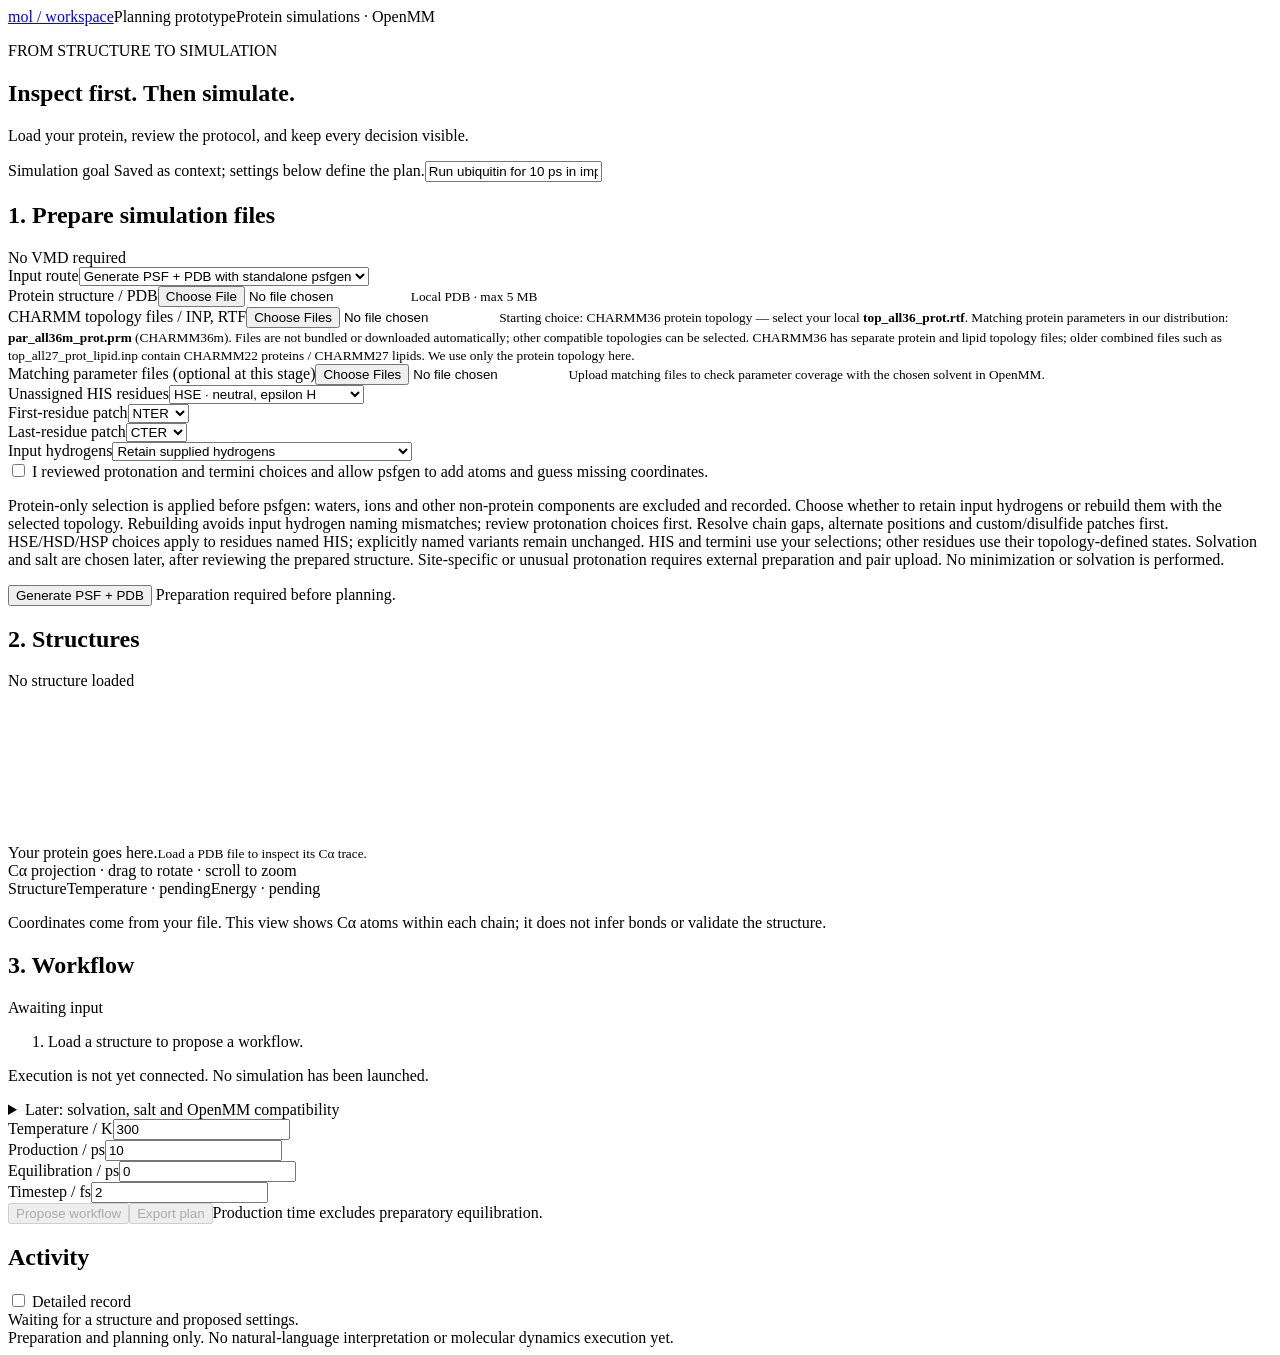
==== web/index.html @ 08f6a356 "Add hydrogen rebuilding and staged OpenMM compatibility checks" ====
<!doctype html>
<html lang="en"><head><meta charset="utf-8"><meta name="viewport" content="width=device-width,initial-scale=1"><title>Molecular workspace</title><link rel="stylesheet" href="/style.css"><script src="/app.js" defer></script></head>
<body><header><a href="/">mol / workspace</a><span class="badge">Planning prototype</span><span class="muted">Protein simulations · OpenMM</span></header>
<main><section class="intro"><p class="eyebrow">FROM STRUCTURE TO SIMULATION</p><h1>Inspect first. Then simulate.</h1><p>Load your protein, review the protocol, and keep every decision visible.</p></section>
<form id="plan-form"><div class="request"><label for="request">Simulation goal <span class="muted">Saved as context; settings below define the plan.</span></label><input id="request" value="Run ubiquitin for 10 ps in implicit solvent at 300 K."></div>
<section class="preparation">
<div class="section-head"><h2>1. Prepare simulation files</h2><span class="badge">No VMD required</span></div>
<div class="prep-grid"><div><label for="prep-mode">Input route</label><select id="prep-mode"><option value="generate">Generate PSF + PDB with standalone psfgen</option><option value="upload">Upload an existing PSF + PDB pair</option></select></div>
<div><label for="pdb">Protein structure / PDB</label><input id="pdb" type="file" accept=".pdb,.ent" required><small id="filename">Local PDB · max 5 MB</small></div>
<div id="psf-field" hidden><label for="psf">Existing topology / PSF</label><input id="psf" type="file" accept=".psf" disabled></div>
<div id="topology-field"><label for="topologies">CHARMM topology files / INP, RTF</label><input id="topologies" type="file" accept=".rtf,.top,.inp" multiple required><small>Starting choice: CHARMM36 protein topology — select your local <strong>top_all36_prot.rtf</strong>. Matching protein parameters in our distribution: <strong>par_all36m_prot.prm</strong> (CHARMM36m). Files are not bundled or downloaded automatically; other compatible topologies can be selected. CHARMM36 has separate protein and lipid topology files; older combined files such as top_all27_prot_lipid.inp contain CHARMM22 proteins / CHARMM27 lipids. We use only the protein topology here.</small></div>
<div><label for="parameters">Matching parameter files (optional at this stage)</label><input id="parameters" type="file" accept=".prm,.par,.str,.inp,.rtf,.top" multiple><small>Upload matching files to check parameter coverage with the chosen solvent in OpenMM.</small></div></div>
<div id="generation-options" class="prep-options"><div><label for="histidine">Unassigned HIS residues</label><select id="histidine"><option value="HSE">HSE · neutral, epsilon H</option><option value="HSD">HSD · neutral, delta H</option><option value="HSP">HSP · doubly protonated (+1)</option></select></div><div><label for="first-patch">First-residue patch</label><select id="first-patch"><option>NTER</option><option>NONE</option></select></div><div><label for="last-patch">Last-residue patch</label><select id="last-patch"><option>CTER</option><option>NONE</option></select></div><div><label for="hydrogens">Input hydrogens</label><select id="hydrogens"><option value="retain">Retain supplied hydrogens</option><option value="rebuild">Rebuild with selected topology (recommended)</option></select></div><label class="confirm"><input id="confirm-guess" type="checkbox"> I reviewed protonation and termini choices and allow psfgen to add atoms and guess missing coordinates.</label></div>
<p class="muted" id="prep-help">Protein-only selection is applied before psfgen: waters, ions and other non-protein components are excluded and recorded. Choose whether to retain input hydrogens or rebuild them with the selected topology. Rebuilding avoids input hydrogen naming mismatches; review protonation choices first. Resolve chain gaps, alternate positions and custom/disulfide patches first. HSE/HSD/HSP choices apply to residues named HIS; explicitly named variants remain unchanged. HIS and termini use your selections; other residues use their topology-defined states. Solvation and salt are chosen later, after reviewing the prepared structure. Site-specific or unusual protonation requires external preparation and pair upload. No minimization or solvation is performed.</p>
<button id="prepare" type="button" class="primary">Generate PSF + PDB</button><span id="prep-status" role="status"> Preparation required before planning.</span>
<p id="prep-location" class="muted" hidden></p>
<div id="prep-downloads" hidden><button id="download-pdb" type="button">Download PDB</button><button id="download-psf" type="button">Download PSF</button><button id="download-manifest" type="button">Download manifest</button><button id="download-bundle" type="button">Download all files (ZIP)</button></div>
</section>
<div class="workspace"><section class="viewer"><div class="section-head"><h2>2. Structures</h2><span id="structure-info" class="muted">No structure loaded</span></div><div class="scene"><canvas id="structure" aria-label="Protein C-alpha coordinate projection"></canvas><div id="empty">Your protein goes here.<small>Load a PDB file to inspect its Cα trace.</small></div><span class="scene-label">Cα projection · drag to rotate · scroll to zoom</span></div><div class="tabs"><span class="selected">Structure</span><span title="Available after the runner is implemented">Temperature · pending</span><span title="Available after the runner is implemented">Energy · pending</span></div><p class="muted">Coordinates come from your file. This view shows Cα atoms within each chain; it does not infer bonds or validate the structure.</p></section>
<aside><div class="section-head"><h2>3. Workflow</h2><span class="badge" id="status">Awaiting input</span></div><ol id="steps"><li>Load a structure to propose a workflow.</li></ol><p class="muted">Execution is not yet connected. No simulation has been launched.</p></aside></div>
<section class="environment"><details><summary>Later: solvation, salt and OpenMM compatibility</summary><p class="muted">First prepare the protein and review its structure. Open these settings when you are ready to choose the simulation environment.</p><div class="prep-grid"><div><label for="solvent-model">Solvent model</label><select id="solvent-model"><option value="deferred" selected>Decide later</option><option value="obc2">Implicit OBC2</option><option value="gbn2">Implicit GBn2</option><option value="vacuum">Vacuum (diagnostic)</option><option value="charmm_tip3p">Explicit CHARMM-modified TIP3P (requires water box)</option></select></div><div id="salt-field" hidden><label for="salt-molar">Salt concentration / M</label><input id="salt-molar" type="number" disabled min="0" max="2" step="0.01" value="0"><small id="salt-help">Implicit solvent uses salt screening; no ions are added.</small></div><div id="padding-field" hidden><label for="padding-nm">Water-box padding / nm</label><input id="padding-nm" type="number" disabled min="0.5" max="5" step="0.1" value="1"></div></div><p class="muted">Protonation comes from step 1 or your uploaded PSF. Solvent selection does not change the prepared protonation states. Explicit water needs compatible water/ion parameters and a periodic box; it is not added by this selector.</p><button id="check-compatibility" type="button" disabled>Check OpenMM compatibility</button><p id="compatibility-status" role="status">Solvation and salt are deferred until after structure review.</p></details></section><section class="settings"><div><label for="temperature">Temperature / K</label><input id="temperature" type="number" min="1" max="500" step="any" value="300" required></div><div><label for="duration">Production / ps</label><input id="duration" type="number" min="0.001" max="1000" step="any" value="10" required></div><div><label for="equilibration">Equilibration / ps</label><input id="equilibration" type="number" min="0" max="1000" step="any" value="0" required></div><div><label for="timestep">Timestep / fs</label><input id="timestep" type="number" min="0.1" max="2" step="any" value="2" required></div></section>
<div class="actions"><button class="primary" type="submit" id="propose" disabled>Propose workflow</button><button type="button" id="export" disabled>Export plan</button><span class="muted">Production time excludes preparatory equilibration.</span></div><p id="error" role="alert"></p></form>
<section id="review" hidden><h2>Review before execution</h2><p class="muted">PSF input: matching CHARMM parameters and a compatible solvent model must be selected before execution. Scientific choices remain subject to validation.</p><ul id="decisions"></ul></section>
<section class="activity"><div class="section-head"><h2>Activity</h2><label><input id="detailed" type="checkbox"> Detailed record</label></div><div id="events" aria-live="polite">Waiting for a structure and proposed settings.</div><pre id="record" hidden></pre></section>
<footer>Preparation and planning only. No natural-language interpretation or molecular dynamics execution yet.</footer></main></body></html>
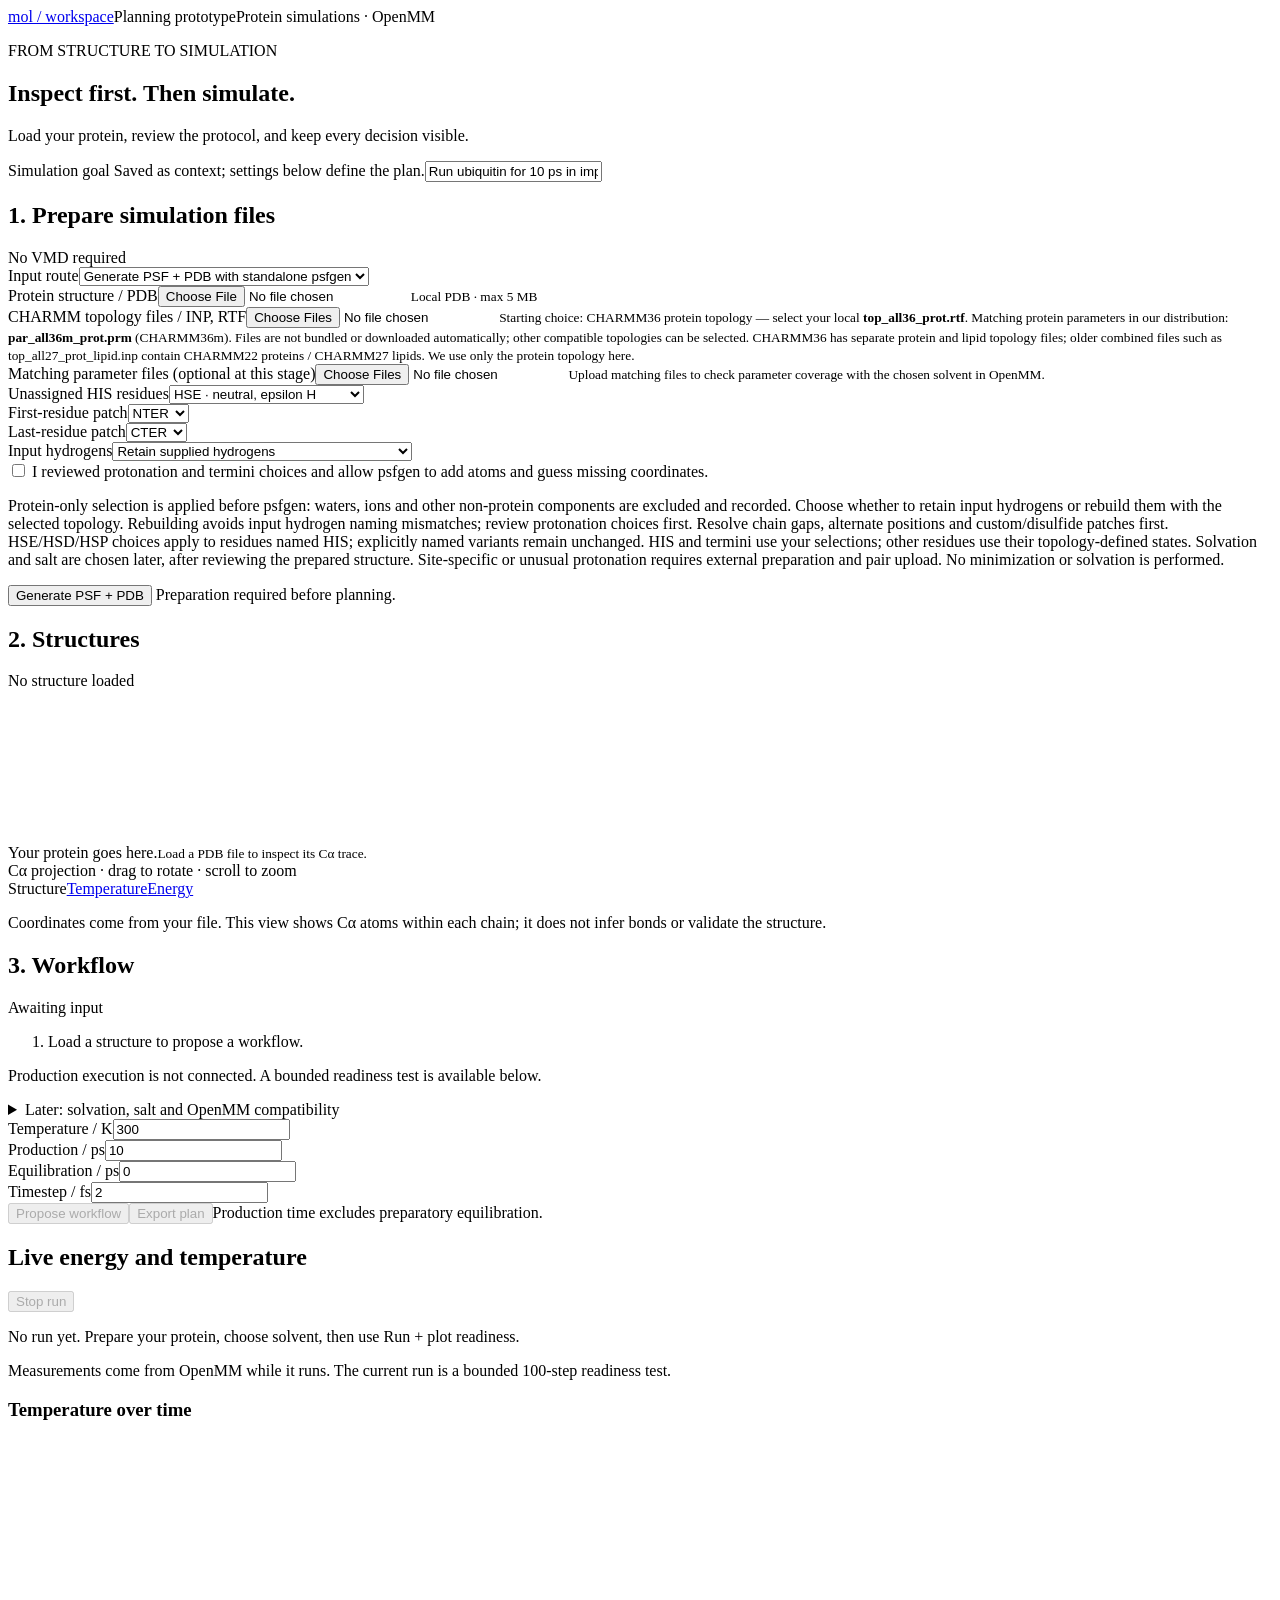
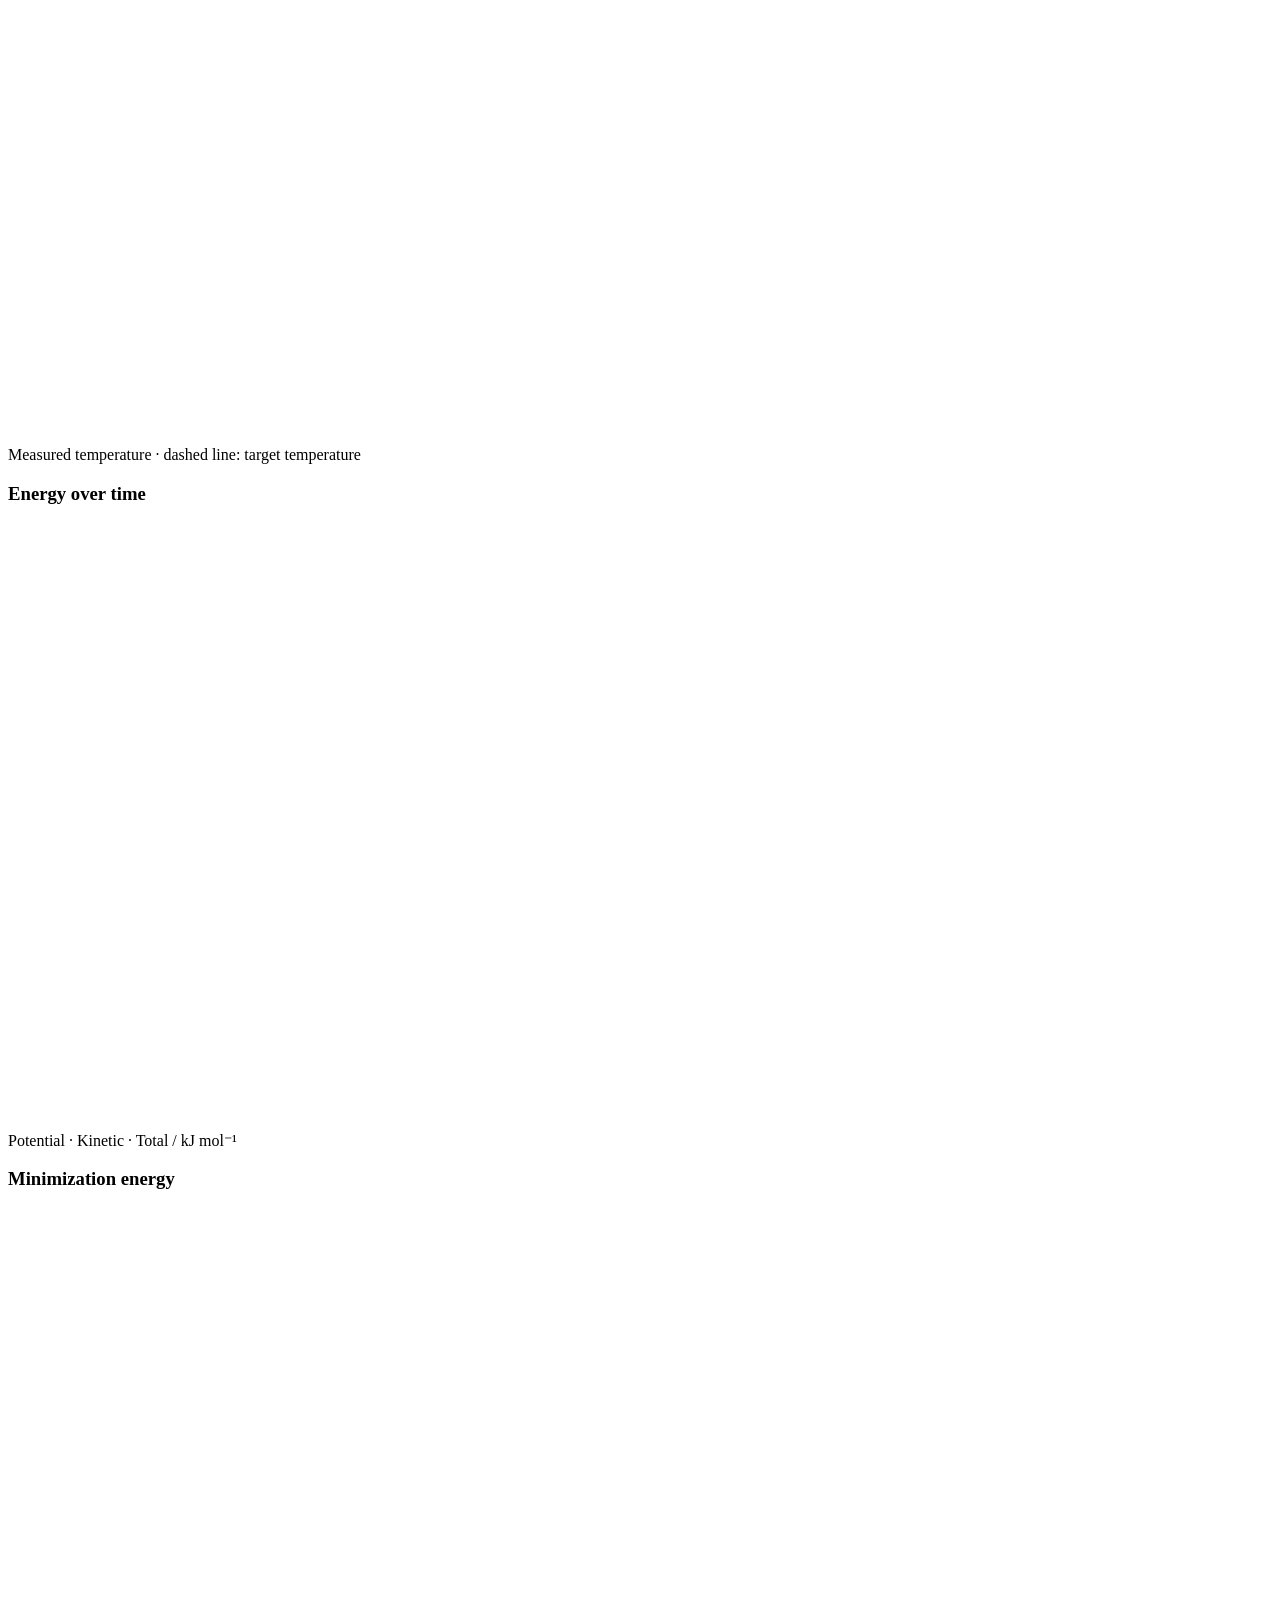
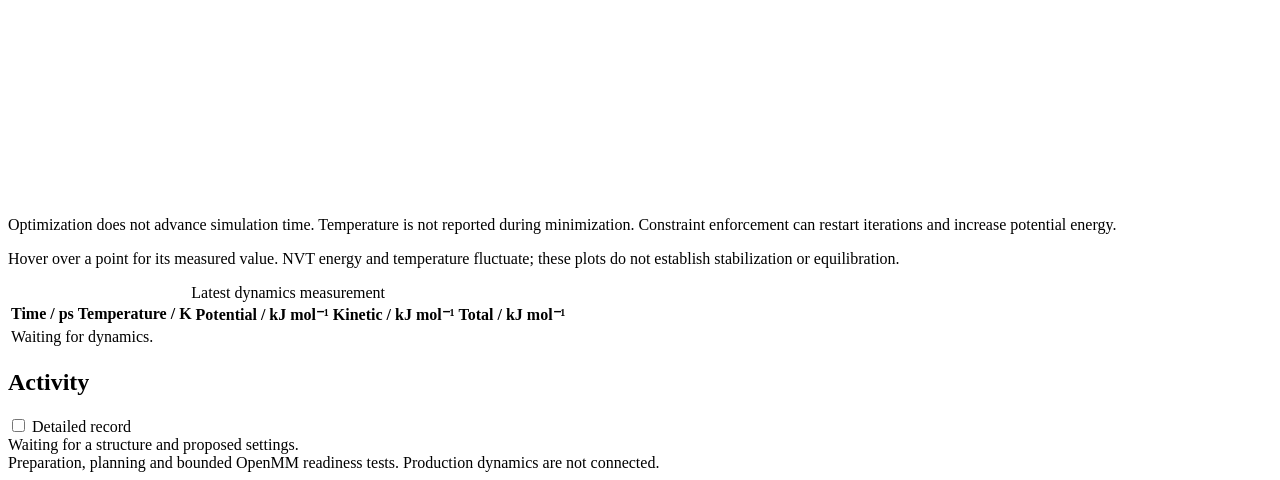
==== commit e695fbfe: "Add periodic water preparation and live OpenMM measurements" ====
--- a/web/index.html
+++ b/web/index.html
@@ -16,10 +16,10 @@
 <p id="prep-location" class="muted" hidden></p>
 <div id="prep-downloads" hidden><button id="download-pdb" type="button">Download PDB</button><button id="download-psf" type="button">Download PSF</button><button id="download-manifest" type="button">Download manifest</button><button id="download-bundle" type="button">Download all files (ZIP)</button></div>
 </section>
-<div class="workspace"><section class="viewer"><div class="section-head"><h2>2. Structures</h2><span id="structure-info" class="muted">No structure loaded</span></div><div class="scene"><canvas id="structure" aria-label="Protein C-alpha coordinate projection"></canvas><div id="empty">Your protein goes here.<small>Load a PDB file to inspect its Cα trace.</small></div><span class="scene-label">Cα projection · drag to rotate · scroll to zoom</span></div><div class="tabs"><span class="selected">Structure</span><span title="Available after the runner is implemented">Temperature · pending</span><span title="Available after the runner is implemented">Energy · pending</span></div><p class="muted">Coordinates come from your file. This view shows Cα atoms within each chain; it does not infer bonds or validate the structure.</p></section>
-<aside><div class="section-head"><h2>3. Workflow</h2><span class="badge" id="status">Awaiting input</span></div><ol id="steps"><li>Load a structure to propose a workflow.</li></ol><p class="muted">Execution is not yet connected. No simulation has been launched.</p></aside></div>
-<section class="environment"><details><summary>Later: solvation, salt and OpenMM compatibility</summary><p class="muted">First prepare the protein and review its structure. Open these settings when you are ready to choose the simulation environment.</p><div class="prep-grid"><div><label for="solvent-model">Solvent model</label><select id="solvent-model"><option value="deferred" selected>Decide later</option><option value="obc2">Implicit OBC2</option><option value="gbn2">Implicit GBn2</option><option value="vacuum">Vacuum (diagnostic)</option><option value="charmm_tip3p">Explicit CHARMM-modified TIP3P (requires water box)</option></select></div><div id="salt-field" hidden><label for="salt-molar">Salt concentration / M</label><input id="salt-molar" type="number" disabled min="0" max="2" step="0.01" value="0"><small id="salt-help">Implicit solvent uses salt screening; no ions are added.</small></div><div id="padding-field" hidden><label for="padding-nm">Water-box padding / nm</label><input id="padding-nm" type="number" disabled min="0.5" max="5" step="0.1" value="1"></div></div><p class="muted">Protonation comes from step 1 or your uploaded PSF. Solvent selection does not change the prepared protonation states. Explicit water needs compatible water/ion parameters and a periodic box; it is not added by this selector.</p><button id="check-compatibility" type="button" disabled>Check OpenMM compatibility</button><p id="compatibility-status" role="status">Solvation and salt are deferred until after structure review.</p></details></section><section class="settings"><div><label for="temperature">Temperature / K</label><input id="temperature" type="number" min="1" max="500" step="any" value="300" required></div><div><label for="duration">Production / ps</label><input id="duration" type="number" min="0.001" max="1000" step="any" value="10" required></div><div><label for="equilibration">Equilibration / ps</label><input id="equilibration" type="number" min="0" max="1000" step="any" value="0" required></div><div><label for="timestep">Timestep / fs</label><input id="timestep" type="number" min="0.1" max="2" step="any" value="2" required></div></section>
+<div class="workspace"><section class="viewer"><div class="section-head"><h2>2. Structures</h2><span id="structure-info" class="muted">No structure loaded</span></div><div class="scene"><canvas id="structure" aria-label="Protein C-alpha coordinate projection"></canvas><div id="empty">Your protein goes here.<small>Load a PDB file to inspect its Cα trace.</small></div><span class="scene-label">Cα projection · drag to rotate · scroll to zoom</span></div><div class="tabs"><span class="selected">Structure</span><a href="#live-monitor">Temperature</a><a href="#live-monitor">Energy</a></div><p class="muted">Coordinates come from your file. This view shows Cα atoms within each chain; it does not infer bonds or validate the structure.</p></section>
+<aside><div class="section-head"><h2>3. Workflow</h2><span class="badge" id="status">Awaiting input</span></div><ol id="steps"><li>Load a structure to propose a workflow.</li></ol><p class="muted">Production execution is not connected. A bounded readiness test is available below.</p></aside></div>
+<section class="environment"><details><summary>Later: solvation, salt and OpenMM compatibility</summary><p class="muted">First prepare the protein and review its structure. Open these settings when you are ready to choose the simulation environment.</p><div class="prep-grid"><div><label for="solvent-model">Solvent model</label><select id="solvent-model"><option value="deferred" selected>Decide later</option><option value="obc2">Implicit OBC2</option><option value="gbn2">Implicit GBn2</option><option value="vacuum">Vacuum (diagnostic)</option><option value="charmm_tip3p">Explicit CHARMM-modified TIP3P · periodic water box</option></select></div><div id="salt-field" hidden><label for="salt-molar">Salt concentration / M</label><input id="salt-molar" type="number" disabled min="0" max="2" step="0.01" value="0.2"><small id="salt-help">Default 0.2 M ionic screening for implicit OBC2/GBn2; no discrete ions are added. These are OpenMM GB models, not NAMD GBIS.</small></div><div id="water-field" hidden><label for="water-files">CHARMM water definitions / STR</label><input id="water-files" type="file" accept=".str" multiple disabled><small>Select your local toppar_water_ions.str. Only TIP3 water is added; Na+, Cl- and neutralization are disabled.</small></div><div id="padding-field" hidden><label for="padding-nm">Cubic water-box padding / nm</label><input id="padding-nm" type="number" disabled min="0.5" max="5" step="0.1" value="1"></div></div><p class="muted">Protonation comes from step 1 or your uploaded PSF. Solvent selection does not change the prepared protonation states. Explicit water builds a cubic periodic box with PME (1.2 nm cutoff, switching from 1.0 nm). No Na+, Cl- or counterions are added. The protein charge remains unchanged.</p><button id="check-compatibility" type="button" disabled>Check OpenMM compatibility</button><button id="test-readiness" type="button" disabled>Run + plot readiness (100 steps)</button><p class="muted">Readiness testing allows 20 minimizer iterations per optimizer pass (constraints may require more passes), then runs 100 NVT steps at your temperature and timestep. This is a short execution test, not equilibration or production.</p><div id="environment-downloads" hidden></div><p id="compatibility-status" role="status">Solvation and salt are deferred until after structure review.</p></details></section><section class="settings"><div><label for="temperature">Temperature / K</label><input id="temperature" type="number" min="1" max="500" step="any" value="300" required></div><div><label for="duration">Production / ps</label><input id="duration" type="number" min="0.001" max="1000" step="any" value="10" required></div><div><label for="equilibration">Equilibration / ps</label><input id="equilibration" type="number" min="0" max="1000" step="any" value="0" required></div><div><label for="timestep">Timestep / fs</label><input id="timestep" type="number" min="0.1" max="2" step="any" value="2" required></div></section>
 <div class="actions"><button class="primary" type="submit" id="propose" disabled>Propose workflow</button><button type="button" id="export" disabled>Export plan</button><span class="muted">Production time excludes preparatory equilibration.</span></div><p id="error" role="alert"></p></form>
-<section id="review" hidden><h2>Review before execution</h2><p class="muted">PSF input: matching CHARMM parameters and a compatible solvent model must be selected before execution. Scientific choices remain subject to validation.</p><ul id="decisions"></ul></section>
+<section id="live-monitor" aria-labelledby="monitor-title"><div class="section-head"><h2 id="monitor-title">Live energy and temperature</h2><button type="button" id="stop-run" disabled>Stop run</button></div><p id="run-status" role="status">No run yet. Prepare your protein, choose solvent, then use Run + plot readiness.</p><p class="muted" id="run-description">Measurements come from OpenMM while it runs. The current run is a bounded 100-step readiness test.</p><div class="plots"><div class="plot-card"><h3>Temperature over time</h3><svg id="temperature-plot" viewBox="0 0 560 260" role="img" aria-label="Measured temperature in kelvin versus simulation time in picoseconds"></svg><p class="plot-legend"><span class="temperature-key">Measured temperature</span> · dashed line: target temperature</p></div><div class="plot-card"><h3>Energy over time</h3><svg id="energy-plot" viewBox="0 0 560 260" role="img" aria-label="Potential, kinetic, and total energy versus simulation time"></svg><p class="plot-legend"><span class="potential-key">Potential</span> · <span class="kinetic-key">Kinetic</span> · <span class="total-key">Total</span> / kJ mol⁻¹</p></div><div class="plot-card minimization-card"><h3>Minimization energy</h3><svg id="minimization-plot" viewBox="0 0 560 260" role="img" aria-label="System potential energy versus optimizer report number"></svg><p class="muted">Optimization does not advance simulation time. Temperature is not reported during minimization. Constraint enforcement can restart iterations and increase potential energy.</p></div></div><p class="muted">Hover over a point for its measured value. NVT energy and temperature fluctuate; these plots do not establish stabilization or equilibration.</p><table id="latest-measurements"><caption>Latest dynamics measurement</caption><thead><tr><th>Time / ps</th><th>Temperature / K</th><th>Potential / kJ mol⁻¹</th><th>Kinetic / kJ mol⁻¹</th><th>Total / kJ mol⁻¹</th></tr></thead><tbody><tr><td colspan="5">Waiting for dynamics.</td></tr></tbody></table><div id="run-downloads"></div></section><section id="review" hidden><h2>Review before execution</h2><p class="muted">PSF input: matching CHARMM parameters and a compatible solvent model must be selected before execution. Scientific choices remain subject to validation.</p><ul id="decisions"></ul></section>
 <section class="activity"><div class="section-head"><h2>Activity</h2><label><input id="detailed" type="checkbox"> Detailed record</label></div><div id="events" aria-live="polite">Waiting for a structure and proposed settings.</div><pre id="record" hidden></pre></section>
-<footer>Preparation and planning only. No natural-language interpretation or molecular dynamics execution yet.</footer></main></body></html>
+<footer>Preparation, planning and bounded OpenMM readiness tests. Production dynamics are not connected.</footer></main></body></html>
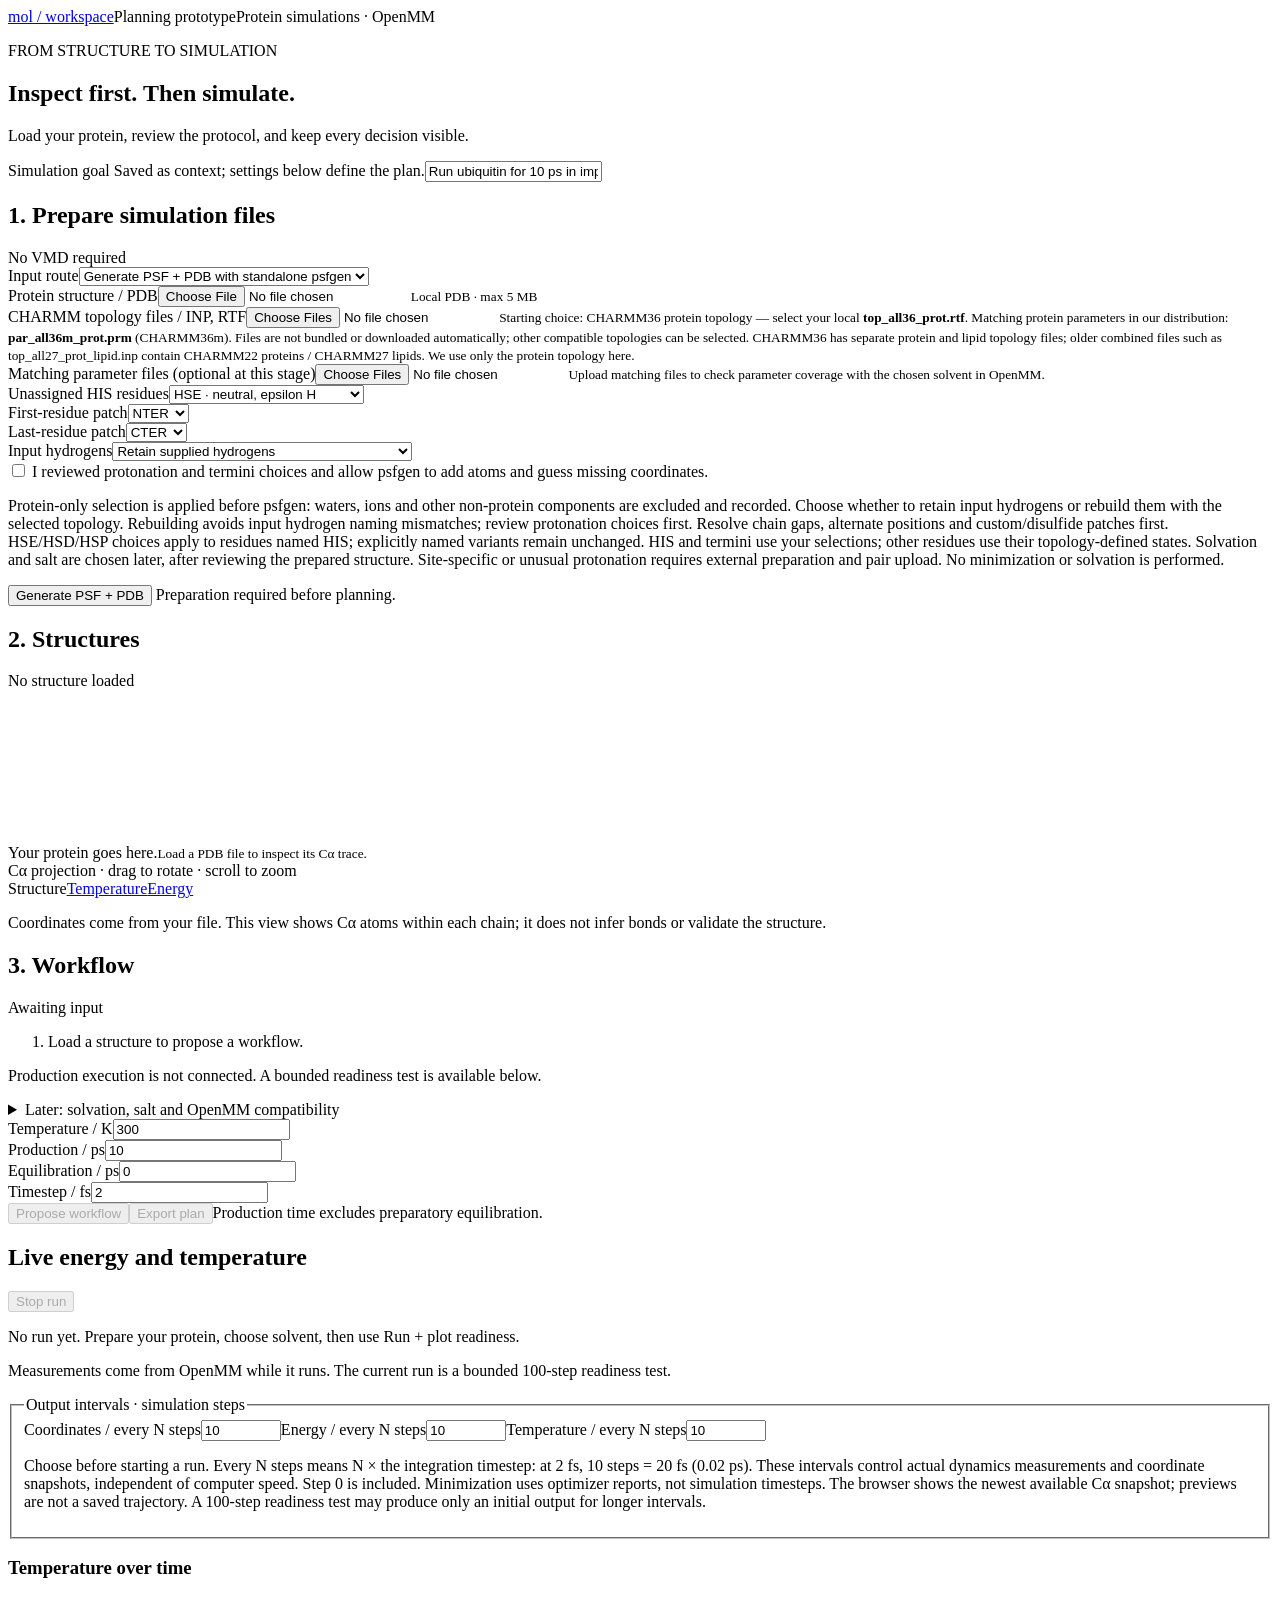
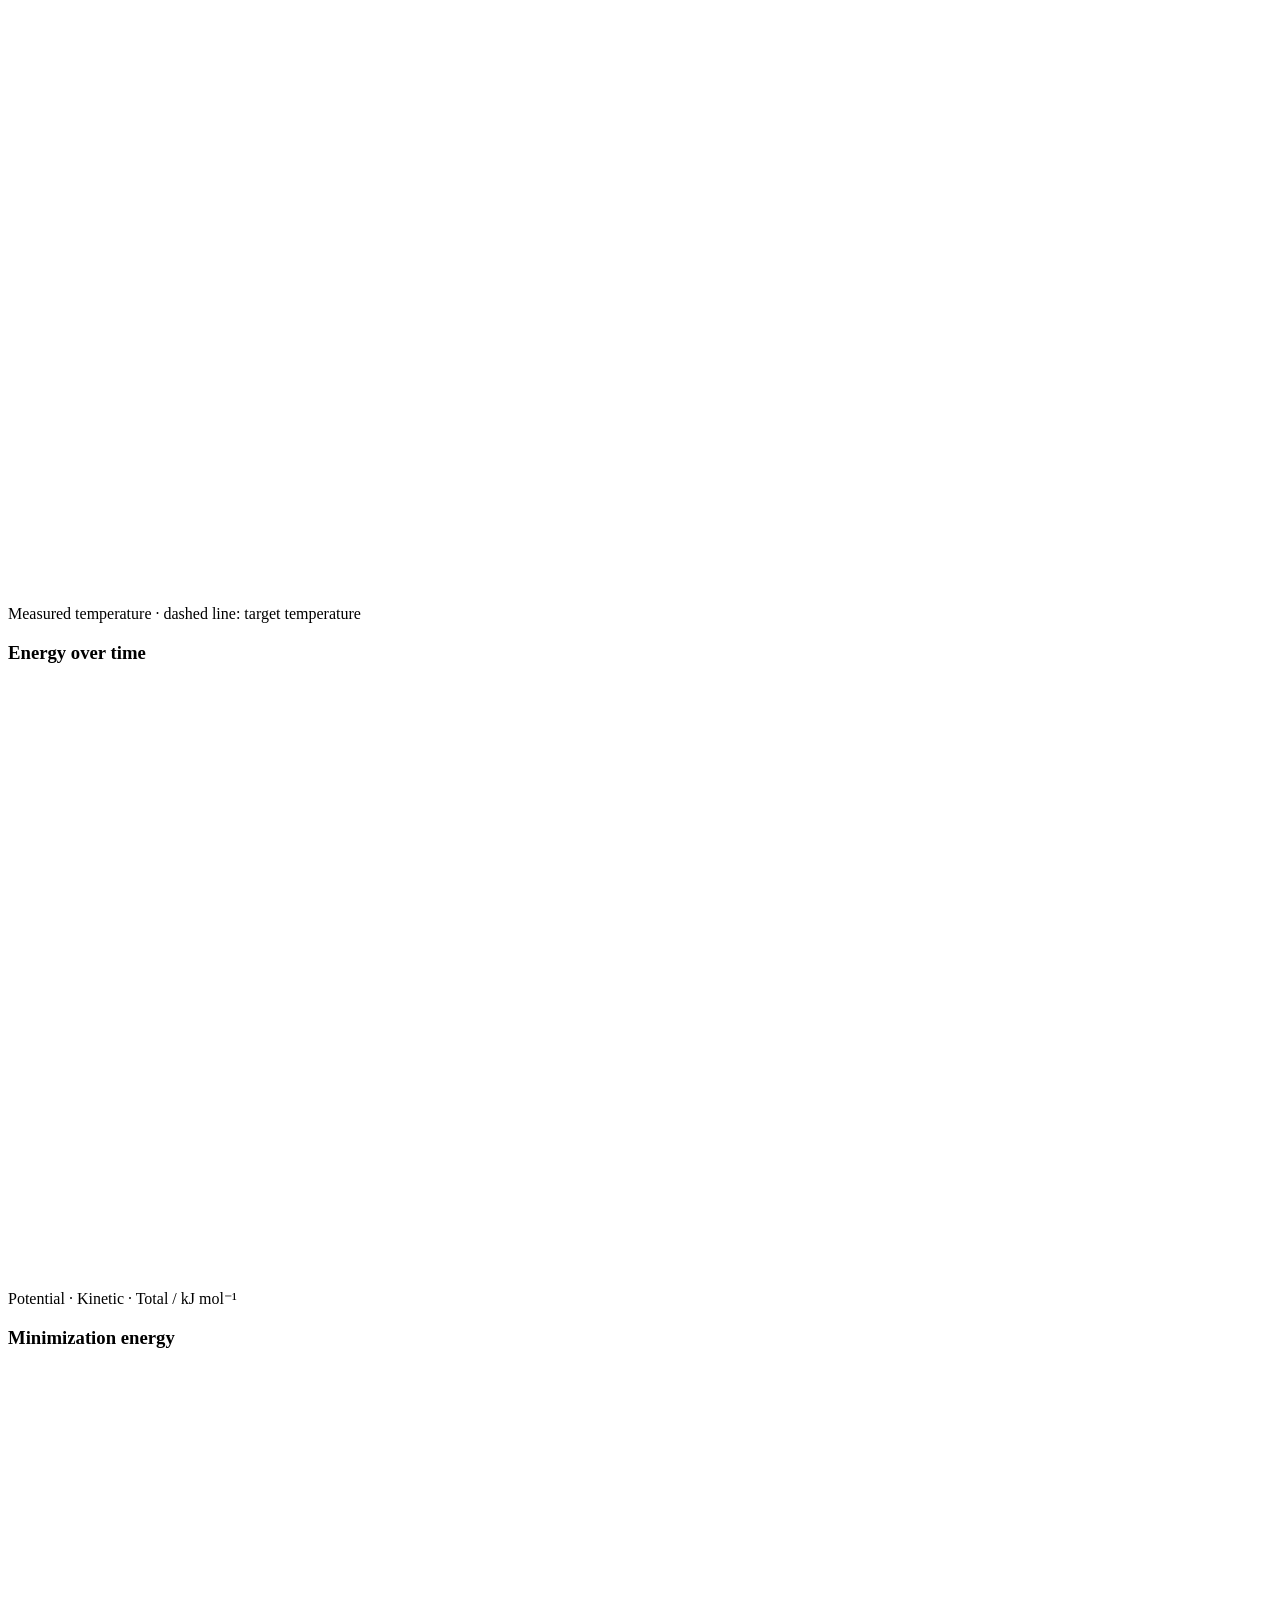
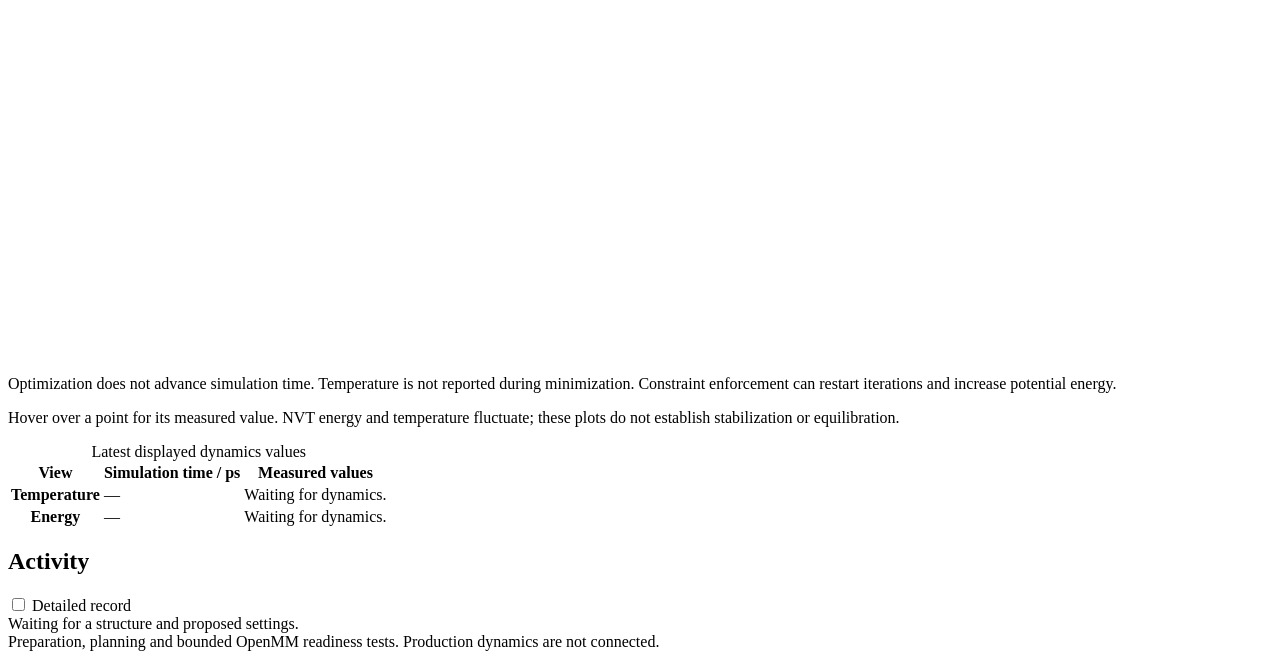
==== commit a700797e: "Add simulation-step output intervals and live coordinate previews" ====
--- a/web/index.html
+++ b/web/index.html
@@ -16,10 +16,10 @@
 <p id="prep-location" class="muted" hidden></p>
 <div id="prep-downloads" hidden><button id="download-pdb" type="button">Download PDB</button><button id="download-psf" type="button">Download PSF</button><button id="download-manifest" type="button">Download manifest</button><button id="download-bundle" type="button">Download all files (ZIP)</button></div>
 </section>
-<div class="workspace"><section class="viewer"><div class="section-head"><h2>2. Structures</h2><span id="structure-info" class="muted">No structure loaded</span></div><div class="scene"><canvas id="structure" aria-label="Protein C-alpha coordinate projection"></canvas><div id="empty">Your protein goes here.<small>Load a PDB file to inspect its Cα trace.</small></div><span class="scene-label">Cα projection · drag to rotate · scroll to zoom</span></div><div class="tabs"><span class="selected">Structure</span><a href="#live-monitor">Temperature</a><a href="#live-monitor">Energy</a></div><p class="muted">Coordinates come from your file. This view shows Cα atoms within each chain; it does not infer bonds or validate the structure.</p></section>
+<div class="workspace"><section class="viewer"><div class="section-head"><h2>2. Structures</h2><span id="structure-info" class="muted">No structure loaded</span></div><div class="scene"><canvas id="structure" aria-label="Protein C-alpha coordinate projection"></canvas><div id="empty">Your protein goes here.<small>Load a PDB file to inspect its Cα trace.</small></div><span class="scene-label">Cα projection · drag to rotate · scroll to zoom</span></div><div class="tabs"><span class="selected">Structure</span><a href="#live-monitor">Temperature</a><a href="#live-monitor">Energy</a></div><p class="muted" id="coordinate-status">Coordinates come from your file. This view shows Cα atoms within each chain; it does not infer bonds or validate the structure.</p></section>
 <aside><div class="section-head"><h2>3. Workflow</h2><span class="badge" id="status">Awaiting input</span></div><ol id="steps"><li>Load a structure to propose a workflow.</li></ol><p class="muted">Production execution is not connected. A bounded readiness test is available below.</p></aside></div>
 <section class="environment"><details><summary>Later: solvation, salt and OpenMM compatibility</summary><p class="muted">First prepare the protein and review its structure. Open these settings when you are ready to choose the simulation environment.</p><div class="prep-grid"><div><label for="solvent-model">Solvent model</label><select id="solvent-model"><option value="deferred" selected>Decide later</option><option value="obc2">Implicit OBC2</option><option value="gbn2">Implicit GBn2</option><option value="vacuum">Vacuum (diagnostic)</option><option value="charmm_tip3p">Explicit CHARMM-modified TIP3P · periodic water box</option></select></div><div id="salt-field" hidden><label for="salt-molar">Salt concentration / M</label><input id="salt-molar" type="number" disabled min="0" max="2" step="0.01" value="0.2"><small id="salt-help">Default 0.2 M ionic screening for implicit OBC2/GBn2; no discrete ions are added. These are OpenMM GB models, not NAMD GBIS.</small></div><div id="water-field" hidden><label for="water-files">CHARMM water definitions / STR</label><input id="water-files" type="file" accept=".str" multiple disabled><small>Select your local toppar_water_ions.str. Only TIP3 water is added; Na+, Cl- and neutralization are disabled.</small></div><div id="padding-field" hidden><label for="padding-nm">Cubic water-box padding / nm</label><input id="padding-nm" type="number" disabled min="0.5" max="5" step="0.1" value="1"></div></div><p class="muted">Protonation comes from step 1 or your uploaded PSF. Solvent selection does not change the prepared protonation states. Explicit water builds a cubic periodic box with PME (1.2 nm cutoff, switching from 1.0 nm). No Na+, Cl- or counterions are added. The protein charge remains unchanged.</p><button id="check-compatibility" type="button" disabled>Check OpenMM compatibility</button><button id="test-readiness" type="button" disabled>Run + plot readiness (100 steps)</button><p class="muted">Readiness testing allows 20 minimizer iterations per optimizer pass (constraints may require more passes), then runs 100 NVT steps at your temperature and timestep. This is a short execution test, not equilibration or production.</p><div id="environment-downloads" hidden></div><p id="compatibility-status" role="status">Solvation and salt are deferred until after structure review.</p></details></section><section class="settings"><div><label for="temperature">Temperature / K</label><input id="temperature" type="number" min="1" max="500" step="any" value="300" required></div><div><label for="duration">Production / ps</label><input id="duration" type="number" min="0.001" max="1000" step="any" value="10" required></div><div><label for="equilibration">Equilibration / ps</label><input id="equilibration" type="number" min="0" max="1000" step="any" value="0" required></div><div><label for="timestep">Timestep / fs</label><input id="timestep" type="number" min="0.1" max="2" step="any" value="2" required></div></section>
 <div class="actions"><button class="primary" type="submit" id="propose" disabled>Propose workflow</button><button type="button" id="export" disabled>Export plan</button><span class="muted">Production time excludes preparatory equilibration.</span></div><p id="error" role="alert"></p></form>
-<section id="live-monitor" aria-labelledby="monitor-title"><div class="section-head"><h2 id="monitor-title">Live energy and temperature</h2><button type="button" id="stop-run" disabled>Stop run</button></div><p id="run-status" role="status">No run yet. Prepare your protein, choose solvent, then use Run + plot readiness.</p><p class="muted" id="run-description">Measurements come from OpenMM while it runs. The current run is a bounded 100-step readiness test.</p><div class="plots"><div class="plot-card"><h3>Temperature over time</h3><svg id="temperature-plot" viewBox="0 0 560 260" role="img" aria-label="Measured temperature in kelvin versus simulation time in picoseconds"></svg><p class="plot-legend"><span class="temperature-key">Measured temperature</span> · dashed line: target temperature</p></div><div class="plot-card"><h3>Energy over time</h3><svg id="energy-plot" viewBox="0 0 560 260" role="img" aria-label="Potential, kinetic, and total energy versus simulation time"></svg><p class="plot-legend"><span class="potential-key">Potential</span> · <span class="kinetic-key">Kinetic</span> · <span class="total-key">Total</span> / kJ mol⁻¹</p></div><div class="plot-card minimization-card"><h3>Minimization energy</h3><svg id="minimization-plot" viewBox="0 0 560 260" role="img" aria-label="System potential energy versus optimizer report number"></svg><p class="muted">Optimization does not advance simulation time. Temperature is not reported during minimization. Constraint enforcement can restart iterations and increase potential energy.</p></div></div><p class="muted">Hover over a point for its measured value. NVT energy and temperature fluctuate; these plots do not establish stabilization or equilibration.</p><table id="latest-measurements"><caption>Latest dynamics measurement</caption><thead><tr><th>Time / ps</th><th>Temperature / K</th><th>Potential / kJ mol⁻¹</th><th>Kinetic / kJ mol⁻¹</th><th>Total / kJ mol⁻¹</th></tr></thead><tbody><tr><td colspan="5">Waiting for dynamics.</td></tr></tbody></table><div id="run-downloads"></div></section><section id="review" hidden><h2>Review before execution</h2><p class="muted">PSF input: matching CHARMM parameters and a compatible solvent model must be selected before execution. Scientific choices remain subject to validation.</p><ul id="decisions"></ul></section>
+<section id="live-monitor" aria-labelledby="monitor-title"><div class="section-head"><h2 id="monitor-title">Live energy and temperature</h2><button type="button" id="stop-run" disabled>Stop run</button></div><p id="run-status" role="status">No run yet. Prepare your protein, choose solvent, then use Run + plot readiness.</p><p class="muted" id="run-description">Measurements come from OpenMM while it runs. The current run is a bounded 100-step readiness test.</p><fieldset id="display-frequency"><legend>Output intervals · simulation steps</legend><div class="grid"><label>Coordinates / every N steps<input id="coordinates-interval" type="number" min="1" max="100000" step="1" value="10"><small id="coordinates-spacing"></small></label><label>Energy / every N steps<input id="energy-interval" type="number" min="1" max="100000" step="1" value="10"><small id="energy-spacing"></small></label><label>Temperature / every N steps<input id="temperature-interval" type="number" min="1" max="100000" step="1" value="10"><small id="temperature-spacing"></small></label></div><p class="muted">Choose before starting a run. Every N steps means N × the integration timestep: at 2 fs, 10 steps = 20 fs (0.02 ps). These intervals control actual dynamics measurements and coordinate snapshots, independent of computer speed. Step 0 is included. Minimization uses optimizer reports, not simulation timesteps. The browser shows the newest available Cα snapshot; previews are not a saved trajectory. A 100-step readiness test may produce only an initial output for longer intervals.</p></fieldset><div class="plots"><div class="plot-card"><h3>Temperature over time</h3><svg id="temperature-plot" viewBox="0 0 560 260" role="img" aria-label="Measured temperature in kelvin versus simulation time in picoseconds"></svg><p class="plot-legend"><span class="temperature-key">Measured temperature</span> · dashed line: target temperature</p></div><div class="plot-card"><h3>Energy over time</h3><svg id="energy-plot" viewBox="0 0 560 260" role="img" aria-label="Potential, kinetic, and total energy versus simulation time"></svg><p class="plot-legend"><span class="potential-key">Potential</span> · <span class="kinetic-key">Kinetic</span> · <span class="total-key">Total</span> / kJ mol⁻¹</p></div><div class="plot-card minimization-card"><h3>Minimization energy</h3><svg id="minimization-plot" viewBox="0 0 560 260" role="img" aria-label="System potential energy versus optimizer report number"></svg><p class="muted">Optimization does not advance simulation time. Temperature is not reported during minimization. Constraint enforcement can restart iterations and increase potential energy.</p></div></div><p class="muted">Hover over a point for its measured value. NVT energy and temperature fluctuate; these plots do not establish stabilization or equilibration.</p><table id="latest-measurements"><caption>Latest displayed dynamics values</caption><thead><tr><th>View</th><th>Simulation time / ps</th><th>Measured values</th></tr></thead><tbody><tr id="latest-temperature"><th>Temperature</th><td>—</td><td>Waiting for dynamics.</td></tr><tr id="latest-energy"><th>Energy</th><td>—</td><td>Waiting for dynamics.</td></tr></tbody></table><div id="run-downloads"></div></section><section id="review" hidden><h2>Review before execution</h2><p class="muted">PSF input: matching CHARMM parameters and a compatible solvent model must be selected before execution. Scientific choices remain subject to validation.</p><ul id="decisions"></ul></section>
 <section class="activity"><div class="section-head"><h2>Activity</h2><label><input id="detailed" type="checkbox"> Detailed record</label></div><div id="events" aria-live="polite">Waiting for a structure and proposed settings.</div><pre id="record" hidden></pre></section>
 <footer>Preparation, planning and bounded OpenMM readiness tests. Production dynamics are not connected.</footer></main></body></html>
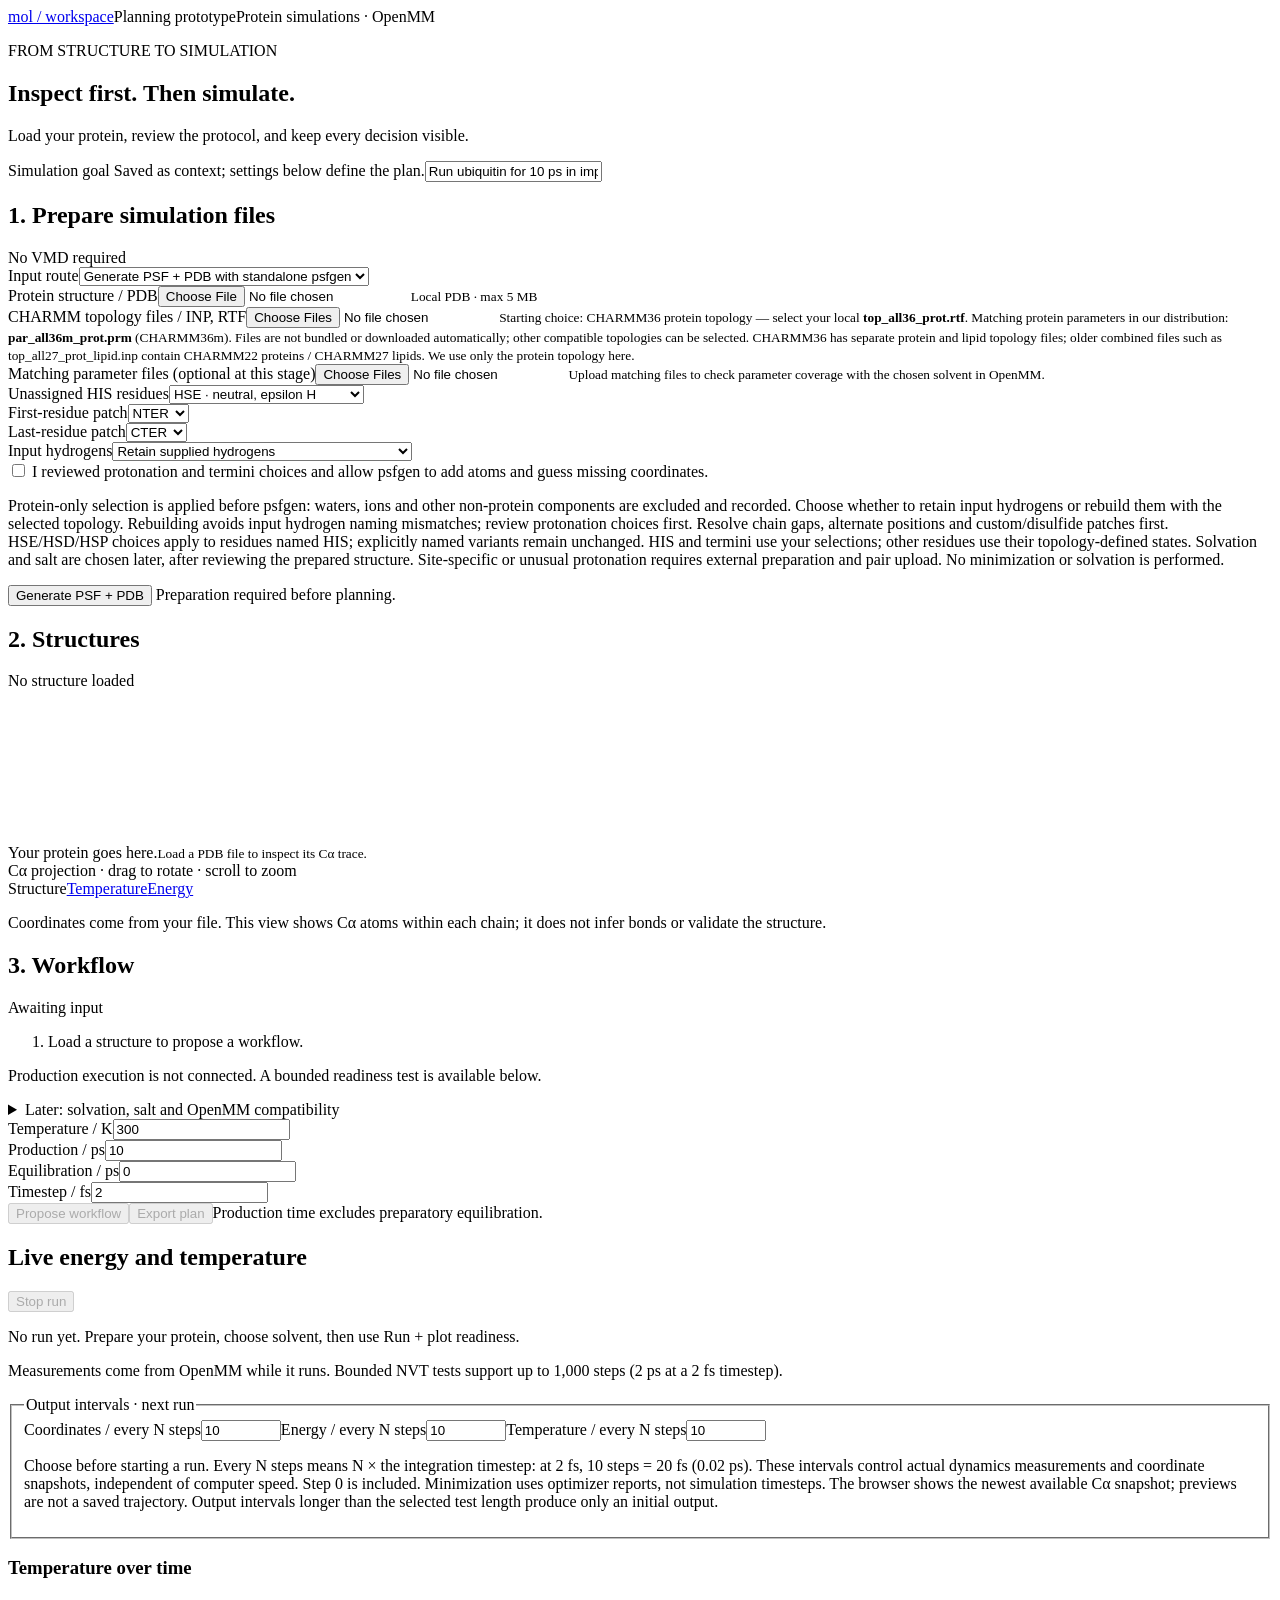
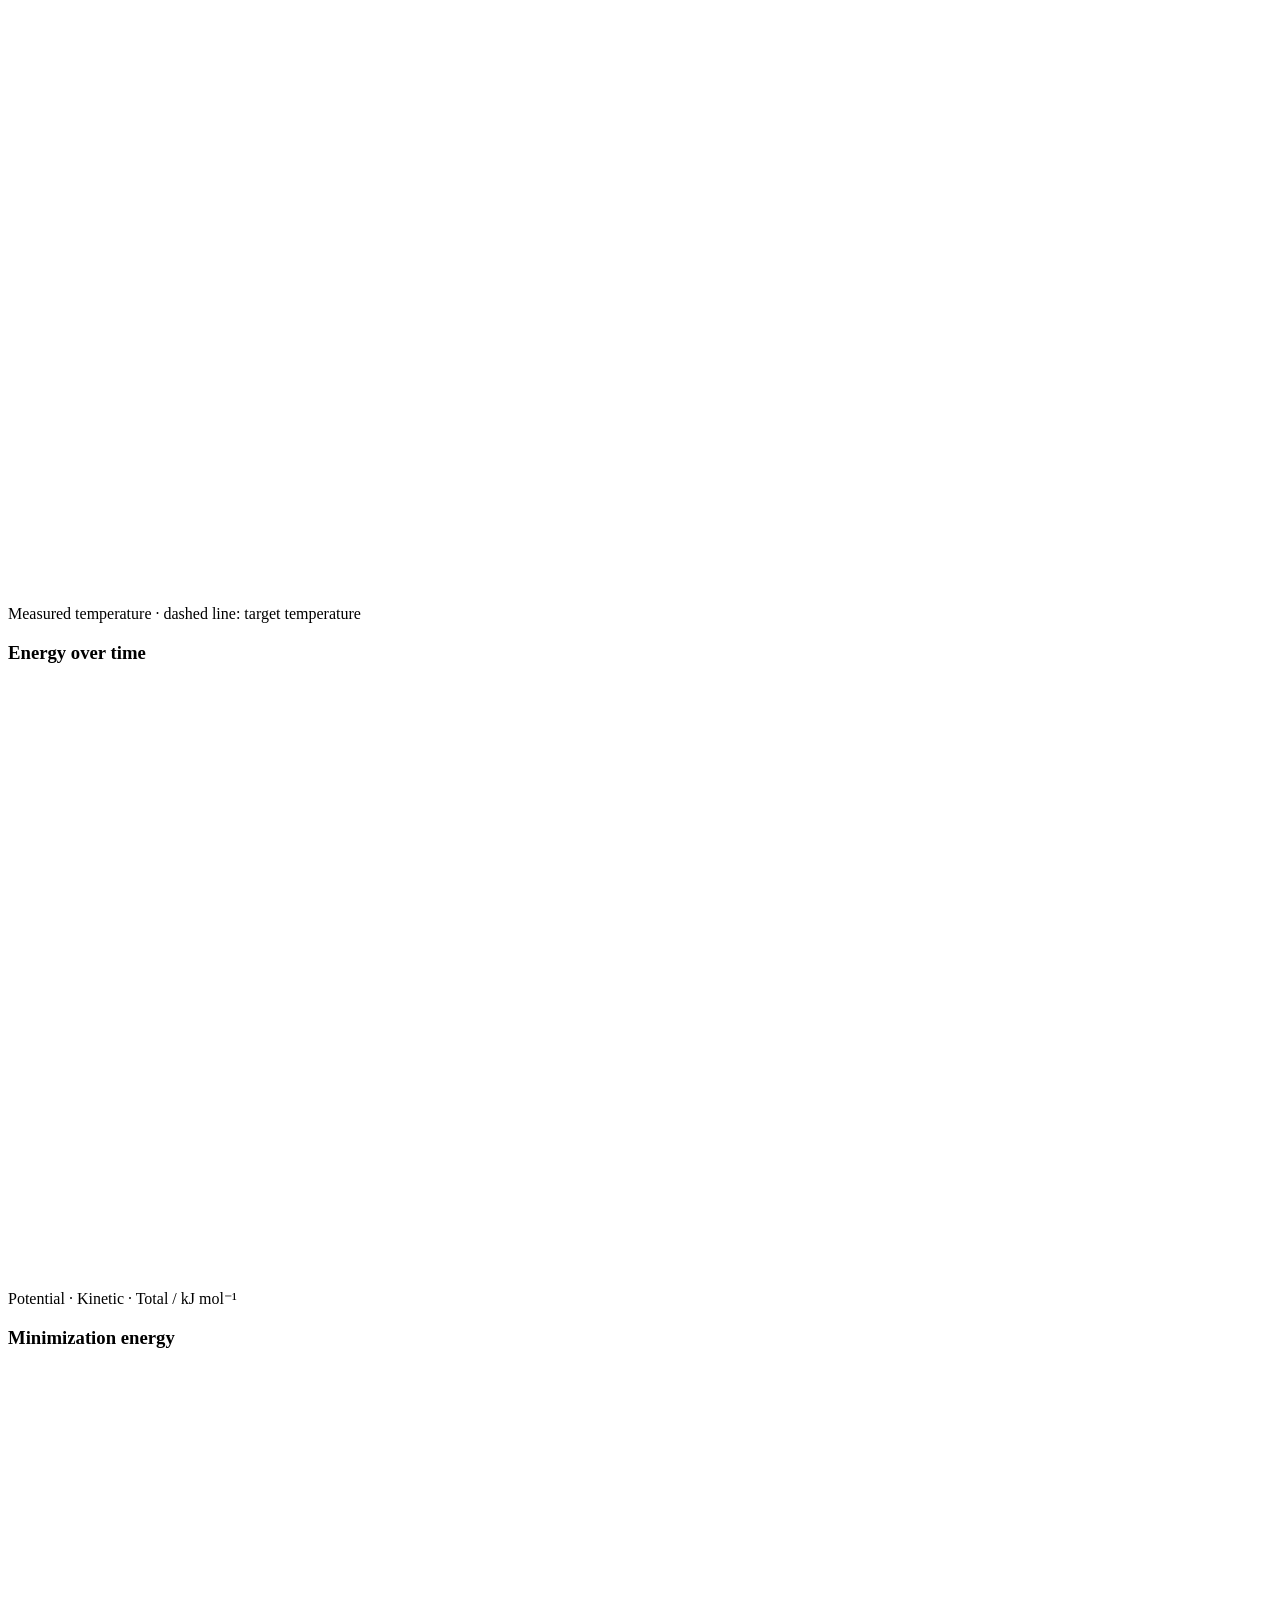
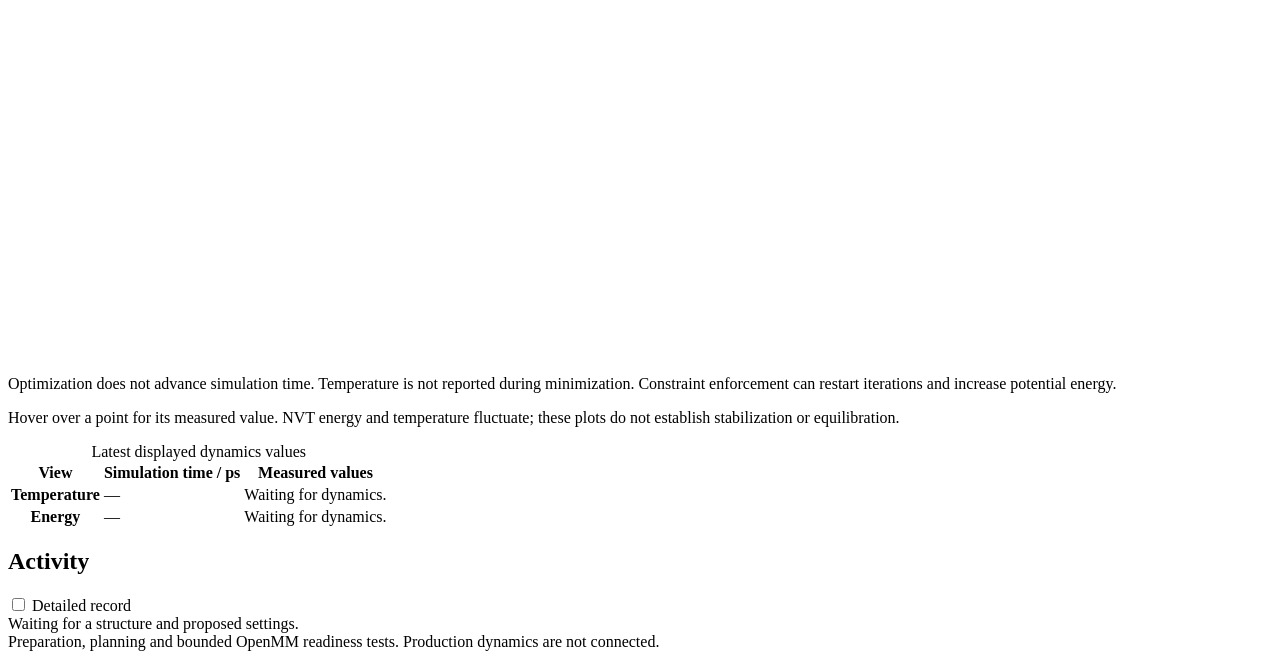
==== commit 6aa3e187: "Support 2 ps NVT tests with downloadable checkpoints" ====
--- a/web/index.html
+++ b/web/index.html
@@ -18,8 +18,8 @@
 </section>
 <div class="workspace"><section class="viewer"><div class="section-head"><h2>2. Structures</h2><span id="structure-info" class="muted">No structure loaded</span></div><div class="scene"><canvas id="structure" aria-label="Protein C-alpha coordinate projection"></canvas><div id="empty">Your protein goes here.<small>Load a PDB file to inspect its Cα trace.</small></div><span class="scene-label">Cα projection · drag to rotate · scroll to zoom</span></div><div class="tabs"><span class="selected">Structure</span><a href="#live-monitor">Temperature</a><a href="#live-monitor">Energy</a></div><p class="muted" id="coordinate-status">Coordinates come from your file. This view shows Cα atoms within each chain; it does not infer bonds or validate the structure.</p></section>
 <aside><div class="section-head"><h2>3. Workflow</h2><span class="badge" id="status">Awaiting input</span></div><ol id="steps"><li>Load a structure to propose a workflow.</li></ol><p class="muted">Production execution is not connected. A bounded readiness test is available below.</p></aside></div>
-<section class="environment"><details><summary>Later: solvation, salt and OpenMM compatibility</summary><p class="muted">First prepare the protein and review its structure. Open these settings when you are ready to choose the simulation environment.</p><div class="prep-grid"><div><label for="solvent-model">Solvent model</label><select id="solvent-model"><option value="deferred" selected>Decide later</option><option value="obc2">Implicit OBC2</option><option value="gbn2">Implicit GBn2</option><option value="vacuum">Vacuum (diagnostic)</option><option value="charmm_tip3p">Explicit CHARMM-modified TIP3P · periodic water box</option></select></div><div id="salt-field" hidden><label for="salt-molar">Salt concentration / M</label><input id="salt-molar" type="number" disabled min="0" max="2" step="0.01" value="0.2"><small id="salt-help">Default 0.2 M ionic screening for implicit OBC2/GBn2; no discrete ions are added. These are OpenMM GB models, not NAMD GBIS.</small></div><div id="water-field" hidden><label for="water-files">CHARMM water definitions / STR</label><input id="water-files" type="file" accept=".str" multiple disabled><small>Select your local toppar_water_ions.str. Only TIP3 water is added; Na+, Cl- and neutralization are disabled.</small></div><div id="padding-field" hidden><label for="padding-nm">Cubic water-box padding / nm</label><input id="padding-nm" type="number" disabled min="0.5" max="5" step="0.1" value="1"></div></div><p class="muted">Protonation comes from step 1 or your uploaded PSF. Solvent selection does not change the prepared protonation states. Explicit water builds a cubic periodic box with PME (1.2 nm cutoff, switching from 1.0 nm). No Na+, Cl- or counterions are added. The protein charge remains unchanged.</p><button id="check-compatibility" type="button" disabled>Check OpenMM compatibility</button><button id="test-readiness" type="button" disabled>Run + plot readiness (100 steps)</button><p class="muted">Readiness testing allows 20 minimizer iterations per optimizer pass (constraints may require more passes), then runs 100 NVT steps at your temperature and timestep. This is a short execution test, not equilibration or production.</p><div id="environment-downloads" hidden></div><p id="compatibility-status" role="status">Solvation and salt are deferred until after structure review.</p></details></section><section class="settings"><div><label for="temperature">Temperature / K</label><input id="temperature" type="number" min="1" max="500" step="any" value="300" required></div><div><label for="duration">Production / ps</label><input id="duration" type="number" min="0.001" max="1000" step="any" value="10" required></div><div><label for="equilibration">Equilibration / ps</label><input id="equilibration" type="number" min="0" max="1000" step="any" value="0" required></div><div><label for="timestep">Timestep / fs</label><input id="timestep" type="number" min="0.1" max="2" step="any" value="2" required></div></section>
+<section class="environment"><details><summary>Later: solvation, salt and OpenMM compatibility</summary><p class="muted">First prepare the protein and review its structure. Open these settings when you are ready to choose the simulation environment.</p><div class="prep-grid"><div><label for="solvent-model">Solvent model</label><select id="solvent-model"><option value="deferred" selected>Decide later</option><option value="obc2">Implicit OBC2</option><option value="gbn2">Implicit GBn2</option><option value="vacuum">Vacuum (diagnostic)</option><option value="charmm_tip3p">Explicit CHARMM-modified TIP3P · periodic water box</option></select></div><div id="salt-field" hidden><label for="salt-molar">Salt concentration / M</label><input id="salt-molar" type="number" disabled min="0" max="2" step="0.01" value="0.2"><small id="salt-help">Default 0.2 M ionic screening for implicit OBC2/GBn2; no discrete ions are added. These are OpenMM GB models, not NAMD GBIS.</small></div><div id="water-field" hidden><label for="water-files">CHARMM water definitions / STR</label><input id="water-files" type="file" accept=".str" multiple disabled><small>Select your local toppar_water_ions.str. Only TIP3 water is added; Na+, Cl- and neutralization are disabled.</small></div><div id="padding-field" hidden><label for="padding-nm">Cubic water-box padding / nm</label><input id="padding-nm" type="number" disabled min="0.5" max="5" step="0.1" value="1"></div></div><p class="muted">Protonation comes from step 1 or your uploaded PSF. Solvent selection does not change the prepared protonation states. Explicit water builds a cubic periodic box with PME (1.2 nm cutoff, switching from 1.0 nm). No Na+, Cl- or counterions are added. The protein charge remains unchanged.</p><button id="check-compatibility" type="button" disabled>Check OpenMM compatibility</button><label for="readiness-steps">NVT test length / simulation steps</label><input id="readiness-steps" type="number" min="1" max="1000" step="1" value="100"><small id="readiness-spacing"></small><button id="test-readiness" type="button" disabled>Run + plot readiness (100 steps)</button><p class="muted">Readiness testing allows 20 minimizer iterations per optimizer pass (constraints may require more passes), then runs the selected 1–1,000 NVT steps at your temperature and timestep. Checkpoints are saved every 100 steps. This is a short execution test, not equilibration or production.</p><div id="environment-downloads" hidden></div><p id="compatibility-status" role="status">Solvation and salt are deferred until after structure review.</p></details></section><section class="settings"><div><label for="temperature">Temperature / K</label><input id="temperature" type="number" min="1" max="500" step="any" value="300" required></div><div><label for="duration">Production / ps</label><input id="duration" type="number" min="0.001" max="1000" step="any" value="10" required></div><div><label for="equilibration">Equilibration / ps</label><input id="equilibration" type="number" min="0" max="1000" step="any" value="0" required></div><div><label for="timestep">Timestep / fs</label><input id="timestep" type="number" min="0.1" max="2" step="any" value="2" required></div></section>
 <div class="actions"><button class="primary" type="submit" id="propose" disabled>Propose workflow</button><button type="button" id="export" disabled>Export plan</button><span class="muted">Production time excludes preparatory equilibration.</span></div><p id="error" role="alert"></p></form>
-<section id="live-monitor" aria-labelledby="monitor-title"><div class="section-head"><h2 id="monitor-title">Live energy and temperature</h2><button type="button" id="stop-run" disabled>Stop run</button></div><p id="run-status" role="status">No run yet. Prepare your protein, choose solvent, then use Run + plot readiness.</p><p class="muted" id="run-description">Measurements come from OpenMM while it runs. The current run is a bounded 100-step readiness test.</p><fieldset id="display-frequency"><legend>Output intervals · simulation steps</legend><div class="grid"><label>Coordinates / every N steps<input id="coordinates-interval" type="number" min="1" max="100000" step="1" value="10"><small id="coordinates-spacing"></small></label><label>Energy / every N steps<input id="energy-interval" type="number" min="1" max="100000" step="1" value="10"><small id="energy-spacing"></small></label><label>Temperature / every N steps<input id="temperature-interval" type="number" min="1" max="100000" step="1" value="10"><small id="temperature-spacing"></small></label></div><p class="muted">Choose before starting a run. Every N steps means N × the integration timestep: at 2 fs, 10 steps = 20 fs (0.02 ps). These intervals control actual dynamics measurements and coordinate snapshots, independent of computer speed. Step 0 is included. Minimization uses optimizer reports, not simulation timesteps. The browser shows the newest available Cα snapshot; previews are not a saved trajectory. A 100-step readiness test may produce only an initial output for longer intervals.</p></fieldset><div class="plots"><div class="plot-card"><h3>Temperature over time</h3><svg id="temperature-plot" viewBox="0 0 560 260" role="img" aria-label="Measured temperature in kelvin versus simulation time in picoseconds"></svg><p class="plot-legend"><span class="temperature-key">Measured temperature</span> · dashed line: target temperature</p></div><div class="plot-card"><h3>Energy over time</h3><svg id="energy-plot" viewBox="0 0 560 260" role="img" aria-label="Potential, kinetic, and total energy versus simulation time"></svg><p class="plot-legend"><span class="potential-key">Potential</span> · <span class="kinetic-key">Kinetic</span> · <span class="total-key">Total</span> / kJ mol⁻¹</p></div><div class="plot-card minimization-card"><h3>Minimization energy</h3><svg id="minimization-plot" viewBox="0 0 560 260" role="img" aria-label="System potential energy versus optimizer report number"></svg><p class="muted">Optimization does not advance simulation time. Temperature is not reported during minimization. Constraint enforcement can restart iterations and increase potential energy.</p></div></div><p class="muted">Hover over a point for its measured value. NVT energy and temperature fluctuate; these plots do not establish stabilization or equilibration.</p><table id="latest-measurements"><caption>Latest displayed dynamics values</caption><thead><tr><th>View</th><th>Simulation time / ps</th><th>Measured values</th></tr></thead><tbody><tr id="latest-temperature"><th>Temperature</th><td>—</td><td>Waiting for dynamics.</td></tr><tr id="latest-energy"><th>Energy</th><td>—</td><td>Waiting for dynamics.</td></tr></tbody></table><div id="run-downloads"></div></section><section id="review" hidden><h2>Review before execution</h2><p class="muted">PSF input: matching CHARMM parameters and a compatible solvent model must be selected before execution. Scientific choices remain subject to validation.</p><ul id="decisions"></ul></section>
+<section id="live-monitor" aria-labelledby="monitor-title"><div class="section-head"><h2 id="monitor-title">Live energy and temperature</h2><button type="button" id="stop-run" disabled>Stop run</button></div><p id="run-status" role="status">No run yet. Prepare your protein, choose solvent, then use Run + plot readiness.</p><p class="muted" id="run-description">Measurements come from OpenMM while it runs. Bounded NVT tests support up to 1,000 steps (2 ps at a 2 fs timestep).</p><fieldset id="display-frequency"><legend>Output intervals · next run</legend><div class="grid"><label>Coordinates / every N steps<input id="coordinates-interval" type="number" min="1" max="100000" step="1" value="10"><small id="coordinates-spacing"></small></label><label>Energy / every N steps<input id="energy-interval" type="number" min="1" max="100000" step="1" value="10"><small id="energy-spacing"></small></label><label>Temperature / every N steps<input id="temperature-interval" type="number" min="1" max="100000" step="1" value="10"><small id="temperature-spacing"></small></label></div><p class="muted">Choose before starting a run. Every N steps means N × the integration timestep: at 2 fs, 10 steps = 20 fs (0.02 ps). These intervals control actual dynamics measurements and coordinate snapshots, independent of computer speed. Step 0 is included. Minimization uses optimizer reports, not simulation timesteps. The browser shows the newest available Cα snapshot; previews are not a saved trajectory. Output intervals longer than the selected test length produce only an initial output.</p></fieldset><div class="plots"><div class="plot-card"><h3>Temperature over time</h3><svg id="temperature-plot" viewBox="0 0 560 260" role="img" aria-label="Measured temperature in kelvin versus simulation time in picoseconds"></svg><p class="plot-legend"><span class="temperature-key">Measured temperature</span> · dashed line: target temperature</p></div><div class="plot-card"><h3>Energy over time</h3><svg id="energy-plot" viewBox="0 0 560 260" role="img" aria-label="Potential, kinetic, and total energy versus simulation time"></svg><p class="plot-legend"><span class="potential-key">Potential</span> · <span class="kinetic-key">Kinetic</span> · <span class="total-key">Total</span> / kJ mol⁻¹</p></div><div class="plot-card minimization-card"><h3>Minimization energy</h3><svg id="minimization-plot" viewBox="0 0 560 260" role="img" aria-label="System potential energy versus optimizer report number"></svg><p class="muted">Optimization does not advance simulation time. Temperature is not reported during minimization. Constraint enforcement can restart iterations and increase potential energy.</p></div></div><p class="muted">Hover over a point for its measured value. NVT energy and temperature fluctuate; these plots do not establish stabilization or equilibration.</p><table id="latest-measurements"><caption>Latest displayed dynamics values</caption><thead><tr><th>View</th><th>Simulation time / ps</th><th>Measured values</th></tr></thead><tbody><tr id="latest-temperature"><th>Temperature</th><td>—</td><td>Waiting for dynamics.</td></tr><tr id="latest-energy"><th>Energy</th><td>—</td><td>Waiting for dynamics.</td></tr></tbody></table><div id="run-downloads"></div></section><section id="review" hidden><h2>Review before execution</h2><p class="muted">PSF input: matching CHARMM parameters and a compatible solvent model must be selected before execution. Scientific choices remain subject to validation.</p><ul id="decisions"></ul></section>
 <section class="activity"><div class="section-head"><h2>Activity</h2><label><input id="detailed" type="checkbox"> Detailed record</label></div><div id="events" aria-live="polite">Waiting for a structure and proposed settings.</div><pre id="record" hidden></pre></section>
 <footer>Preparation, planning and bounded OpenMM readiness tests. Production dynamics are not connected.</footer></main></body></html>
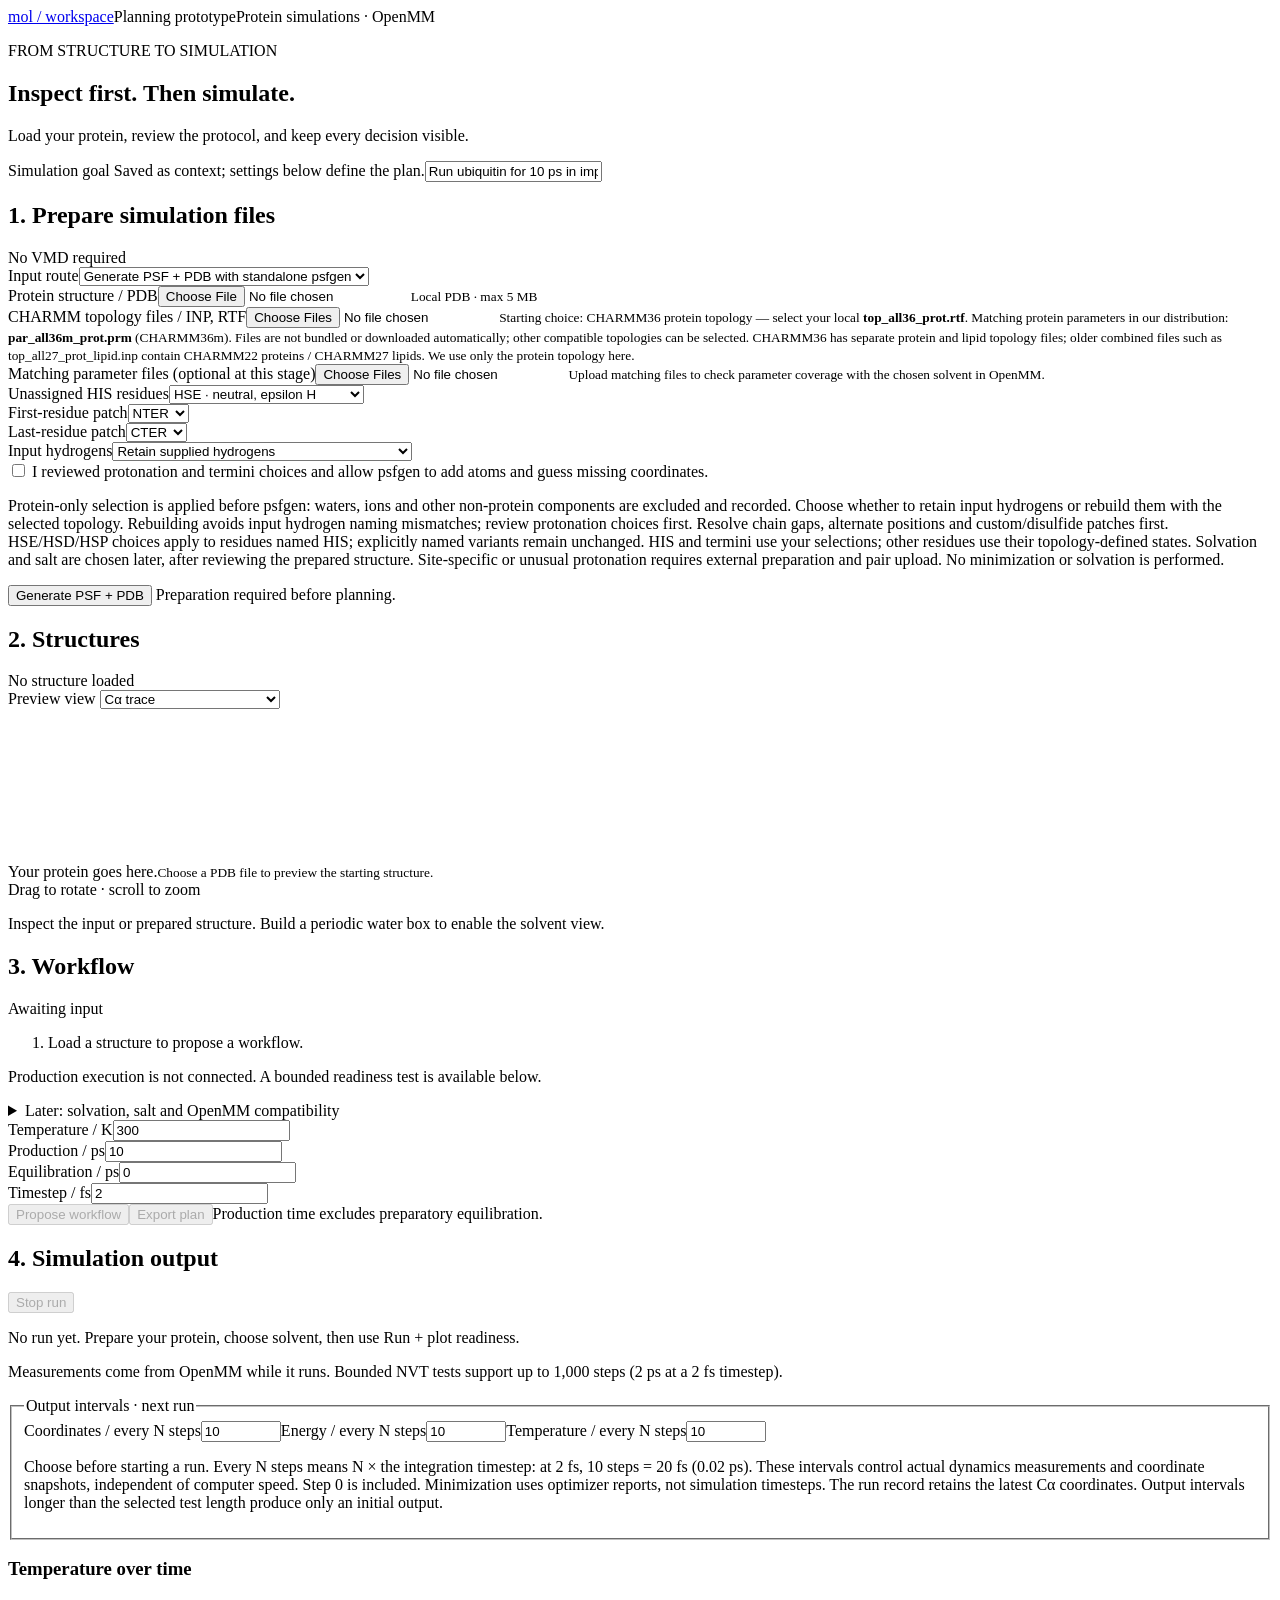
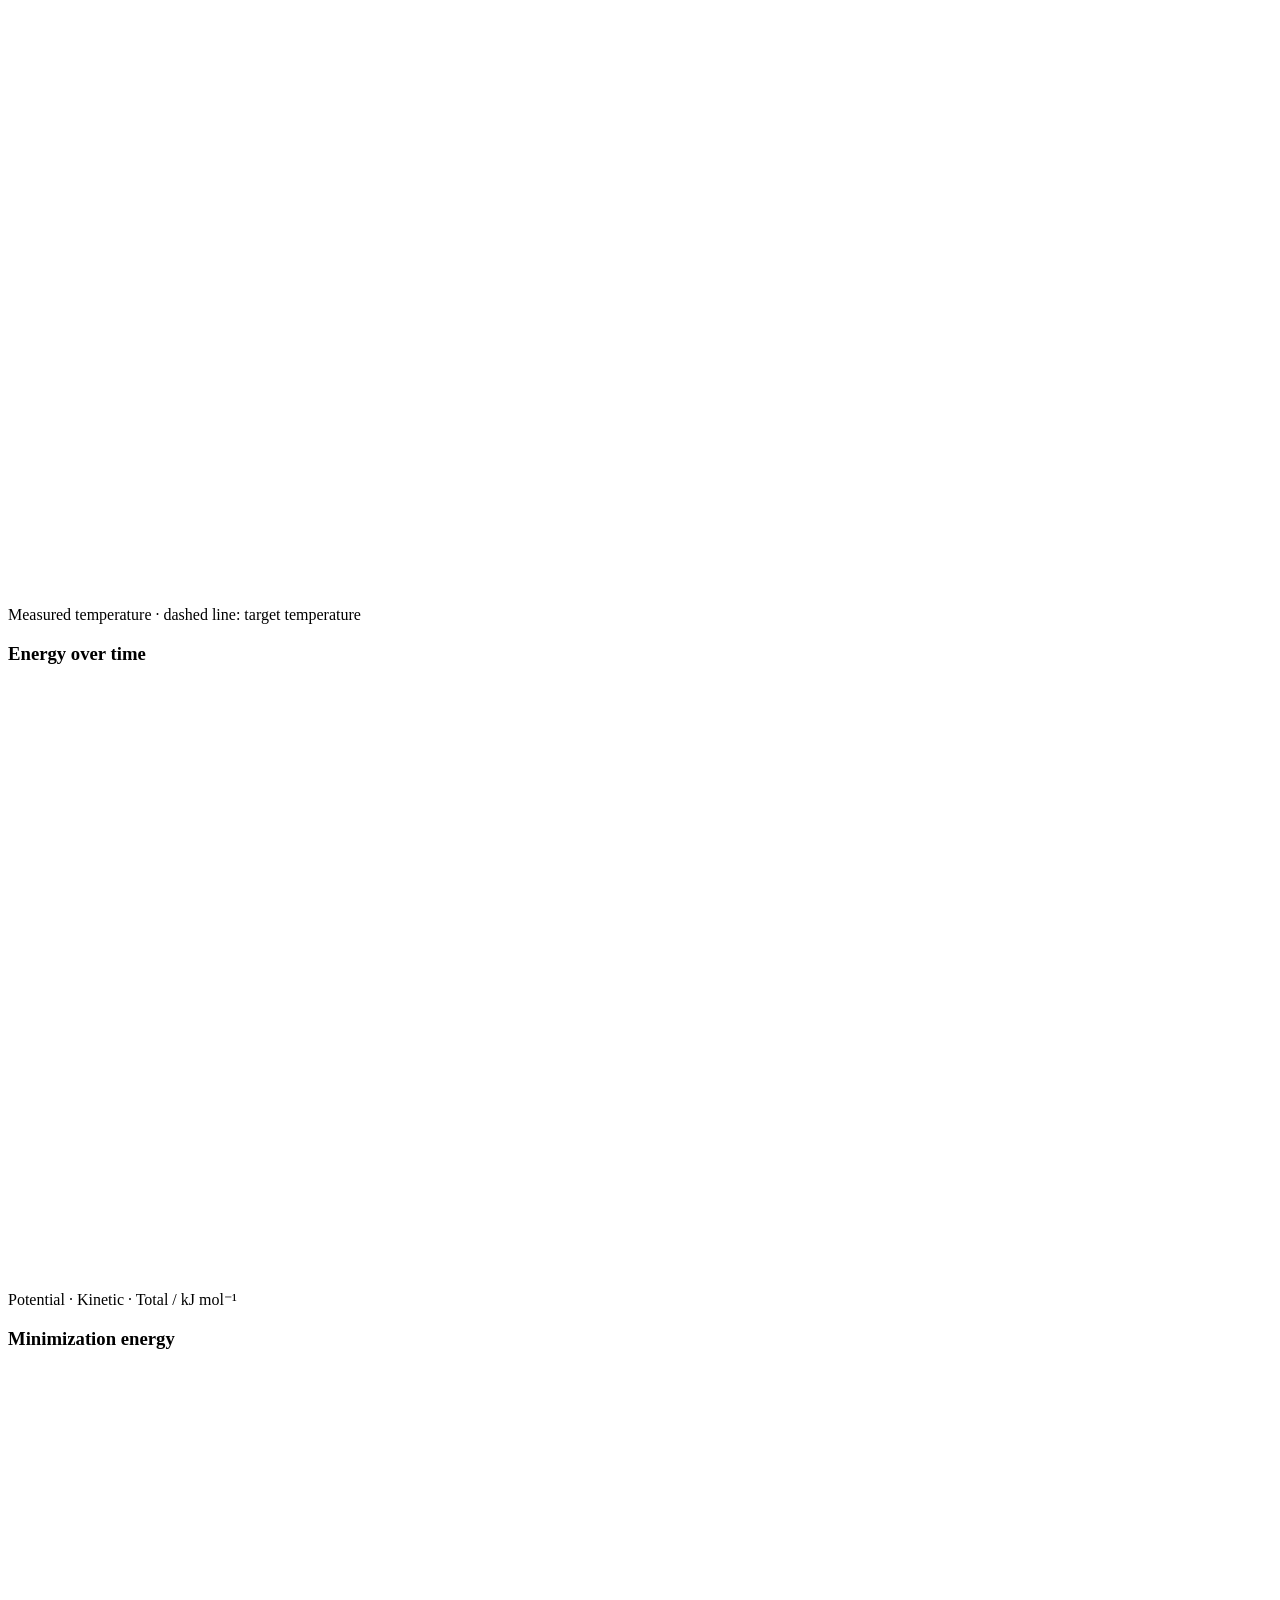
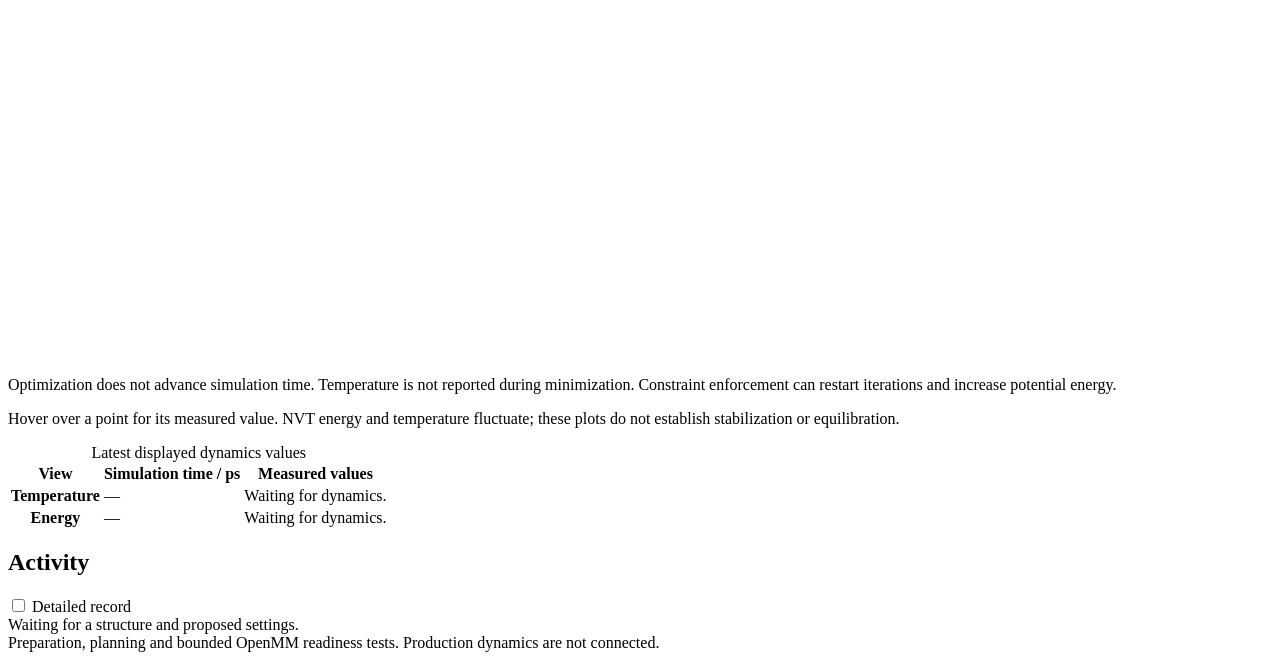
==== commit 4642adf2: "Resume checkpoints and separate structure previews from simulation output" ====
--- a/web/index.html
+++ b/web/index.html
@@ -16,10 +16,23 @@
 <p id="prep-location" class="muted" hidden></p>
 <div id="prep-downloads" hidden><button id="download-pdb" type="button">Download PDB</button><button id="download-psf" type="button">Download PSF</button><button id="download-manifest" type="button">Download manifest</button><button id="download-bundle" type="button">Download all files (ZIP)</button></div>
 </section>
-<div class="workspace"><section class="viewer"><div class="section-head"><h2>2. Structures</h2><span id="structure-info" class="muted">No structure loaded</span></div><div class="scene"><canvas id="structure" aria-label="Protein C-alpha coordinate projection"></canvas><div id="empty">Your protein goes here.<small>Load a PDB file to inspect its Cα trace.</small></div><span class="scene-label">Cα projection · drag to rotate · scroll to zoom</span></div><div class="tabs"><span class="selected">Structure</span><a href="#live-monitor">Temperature</a><a href="#live-monitor">Energy</a></div><p class="muted" id="coordinate-status">Coordinates come from your file. This view shows Cα atoms within each chain; it does not infer bonds or validate the structure.</p></section>
+<div class="workspace"><section class="viewer">
+  <div class="section-head"><h2>2. Structures</h2><span id="structure-info" class="muted">No structure loaded</span></div>
+  <label for="structure-view">Preview view</label>
+  <select id="structure-view">
+    <option value="trace">Cα trace</option>
+    <option value="heavy">All atoms except hydrogen</option>
+    <option value="water" disabled>Periodic water box</option>
+  </select>
+  <div class="scene"><canvas id="structure" aria-label="Starting structure preview"></canvas>
+    <div id="empty">Your protein goes here.<small>Choose a PDB file to preview the starting structure.</small></div>
+    <span class="scene-label">Drag to rotate · scroll to zoom</span>
+  </div>
+  <p class="muted" id="structure-preview-help">Inspect the input or prepared structure. Build a periodic water box to enable the solvent view.</p>
+</section>
 <aside><div class="section-head"><h2>3. Workflow</h2><span class="badge" id="status">Awaiting input</span></div><ol id="steps"><li>Load a structure to propose a workflow.</li></ol><p class="muted">Production execution is not connected. A bounded readiness test is available below.</p></aside></div>
 <section class="environment"><details><summary>Later: solvation, salt and OpenMM compatibility</summary><p class="muted">First prepare the protein and review its structure. Open these settings when you are ready to choose the simulation environment.</p><div class="prep-grid"><div><label for="solvent-model">Solvent model</label><select id="solvent-model"><option value="deferred" selected>Decide later</option><option value="obc2">Implicit OBC2</option><option value="gbn2">Implicit GBn2</option><option value="vacuum">Vacuum (diagnostic)</option><option value="charmm_tip3p">Explicit CHARMM-modified TIP3P · periodic water box</option></select></div><div id="salt-field" hidden><label for="salt-molar">Salt concentration / M</label><input id="salt-molar" type="number" disabled min="0" max="2" step="0.01" value="0.2"><small id="salt-help">Default 0.2 M ionic screening for implicit OBC2/GBn2; no discrete ions are added. These are OpenMM GB models, not NAMD GBIS.</small></div><div id="water-field" hidden><label for="water-files">CHARMM water definitions / STR</label><input id="water-files" type="file" accept=".str" multiple disabled><small>Select your local toppar_water_ions.str. Only TIP3 water is added; Na+, Cl- and neutralization are disabled.</small></div><div id="padding-field" hidden><label for="padding-nm">Cubic water-box padding / nm</label><input id="padding-nm" type="number" disabled min="0.5" max="5" step="0.1" value="1"></div></div><p class="muted">Protonation comes from step 1 or your uploaded PSF. Solvent selection does not change the prepared protonation states. Explicit water builds a cubic periodic box with PME (1.2 nm cutoff, switching from 1.0 nm). No Na+, Cl- or counterions are added. The protein charge remains unchanged.</p><button id="check-compatibility" type="button" disabled>Check OpenMM compatibility</button><label for="readiness-steps">NVT test length / simulation steps</label><input id="readiness-steps" type="number" min="1" max="1000" step="1" value="100"><small id="readiness-spacing"></small><button id="test-readiness" type="button" disabled>Run + plot readiness (100 steps)</button><p class="muted">Readiness testing allows 20 minimizer iterations per optimizer pass (constraints may require more passes), then runs the selected 1–1,000 NVT steps at your temperature and timestep. Checkpoints are saved every 100 steps. This is a short execution test, not equilibration or production.</p><div id="environment-downloads" hidden></div><p id="compatibility-status" role="status">Solvation and salt are deferred until after structure review.</p></details></section><section class="settings"><div><label for="temperature">Temperature / K</label><input id="temperature" type="number" min="1" max="500" step="any" value="300" required></div><div><label for="duration">Production / ps</label><input id="duration" type="number" min="0.001" max="1000" step="any" value="10" required></div><div><label for="equilibration">Equilibration / ps</label><input id="equilibration" type="number" min="0" max="1000" step="any" value="0" required></div><div><label for="timestep">Timestep / fs</label><input id="timestep" type="number" min="0.1" max="2" step="any" value="2" required></div></section>
 <div class="actions"><button class="primary" type="submit" id="propose" disabled>Propose workflow</button><button type="button" id="export" disabled>Export plan</button><span class="muted">Production time excludes preparatory equilibration.</span></div><p id="error" role="alert"></p></form>
-<section id="live-monitor" aria-labelledby="monitor-title"><div class="section-head"><h2 id="monitor-title">Live energy and temperature</h2><button type="button" id="stop-run" disabled>Stop run</button></div><p id="run-status" role="status">No run yet. Prepare your protein, choose solvent, then use Run + plot readiness.</p><p class="muted" id="run-description">Measurements come from OpenMM while it runs. Bounded NVT tests support up to 1,000 steps (2 ps at a 2 fs timestep).</p><fieldset id="display-frequency"><legend>Output intervals · next run</legend><div class="grid"><label>Coordinates / every N steps<input id="coordinates-interval" type="number" min="1" max="100000" step="1" value="10"><small id="coordinates-spacing"></small></label><label>Energy / every N steps<input id="energy-interval" type="number" min="1" max="100000" step="1" value="10"><small id="energy-spacing"></small></label><label>Temperature / every N steps<input id="temperature-interval" type="number" min="1" max="100000" step="1" value="10"><small id="temperature-spacing"></small></label></div><p class="muted">Choose before starting a run. Every N steps means N × the integration timestep: at 2 fs, 10 steps = 20 fs (0.02 ps). These intervals control actual dynamics measurements and coordinate snapshots, independent of computer speed. Step 0 is included. Minimization uses optimizer reports, not simulation timesteps. The browser shows the newest available Cα snapshot; previews are not a saved trajectory. Output intervals longer than the selected test length produce only an initial output.</p></fieldset><div class="plots"><div class="plot-card"><h3>Temperature over time</h3><svg id="temperature-plot" viewBox="0 0 560 260" role="img" aria-label="Measured temperature in kelvin versus simulation time in picoseconds"></svg><p class="plot-legend"><span class="temperature-key">Measured temperature</span> · dashed line: target temperature</p></div><div class="plot-card"><h3>Energy over time</h3><svg id="energy-plot" viewBox="0 0 560 260" role="img" aria-label="Potential, kinetic, and total energy versus simulation time"></svg><p class="plot-legend"><span class="potential-key">Potential</span> · <span class="kinetic-key">Kinetic</span> · <span class="total-key">Total</span> / kJ mol⁻¹</p></div><div class="plot-card minimization-card"><h3>Minimization energy</h3><svg id="minimization-plot" viewBox="0 0 560 260" role="img" aria-label="System potential energy versus optimizer report number"></svg><p class="muted">Optimization does not advance simulation time. Temperature is not reported during minimization. Constraint enforcement can restart iterations and increase potential energy.</p></div></div><p class="muted">Hover over a point for its measured value. NVT energy and temperature fluctuate; these plots do not establish stabilization or equilibration.</p><table id="latest-measurements"><caption>Latest displayed dynamics values</caption><thead><tr><th>View</th><th>Simulation time / ps</th><th>Measured values</th></tr></thead><tbody><tr id="latest-temperature"><th>Temperature</th><td>—</td><td>Waiting for dynamics.</td></tr><tr id="latest-energy"><th>Energy</th><td>—</td><td>Waiting for dynamics.</td></tr></tbody></table><div id="run-downloads"></div></section><section id="review" hidden><h2>Review before execution</h2><p class="muted">PSF input: matching CHARMM parameters and a compatible solvent model must be selected before execution. Scientific choices remain subject to validation.</p><ul id="decisions"></ul></section>
+<section id="live-monitor" aria-labelledby="monitor-title"><div class="section-head"><h2 id="monitor-title">4. Simulation output</h2><button type="button" id="stop-run" disabled>Stop run</button></div><div id="resume-controls" class="settings" hidden><label for="resume-steps">Additional simulation steps</label><input id="resume-steps" type="number" min="1" max="1000" step="1" value="100" required><button id="resume-run" type="button">Resume from checkpoint</button></div><p id="run-status" role="status">No run yet. Prepare your protein, choose solvent, then use Run + plot readiness.</p><p class="muted" id="run-description">Measurements come from OpenMM while it runs. Bounded NVT tests support up to 1,000 steps (2 ps at a 2 fs timestep).</p><fieldset id="display-frequency"><legend>Output intervals · next run</legend><div class="grid"><label>Coordinates / every N steps<input id="coordinates-interval" type="number" min="1" max="100000" step="1" value="10"><small id="coordinates-spacing"></small></label><label>Energy / every N steps<input id="energy-interval" type="number" min="1" max="100000" step="1" value="10"><small id="energy-spacing"></small></label><label>Temperature / every N steps<input id="temperature-interval" type="number" min="1" max="100000" step="1" value="10"><small id="temperature-spacing"></small></label></div><p class="muted">Choose before starting a run. Every N steps means N × the integration timestep: at 2 fs, 10 steps = 20 fs (0.02 ps). These intervals control actual dynamics measurements and coordinate snapshots, independent of computer speed. Step 0 is included. Minimization uses optimizer reports, not simulation timesteps. The run record retains the latest Cα coordinates. Output intervals longer than the selected test length produce only an initial output.</p></fieldset><div class="plots"><div class="plot-card"><h3>Temperature over time</h3><svg id="temperature-plot" viewBox="0 0 560 260" role="img" aria-label="Measured temperature in kelvin versus simulation time in picoseconds"></svg><p class="plot-legend"><span class="temperature-key">Measured temperature</span> · dashed line: target temperature</p></div><div class="plot-card"><h3>Energy over time</h3><svg id="energy-plot" viewBox="0 0 560 260" role="img" aria-label="Potential, kinetic, and total energy versus simulation time"></svg><p class="plot-legend"><span class="potential-key">Potential</span> · <span class="kinetic-key">Kinetic</span> · <span class="total-key">Total</span> / kJ mol⁻¹</p></div><div class="plot-card minimization-card"><h3>Minimization energy</h3><svg id="minimization-plot" viewBox="0 0 560 260" role="img" aria-label="System potential energy versus optimizer report number"></svg><p class="muted">Optimization does not advance simulation time. Temperature is not reported during minimization. Constraint enforcement can restart iterations and increase potential energy.</p></div></div><p class="muted">Hover over a point for its measured value. NVT energy and temperature fluctuate; these plots do not establish stabilization or equilibration.</p><table id="latest-measurements"><caption>Latest displayed dynamics values</caption><thead><tr><th>View</th><th>Simulation time / ps</th><th>Measured values</th></tr></thead><tbody><tr id="latest-temperature"><th>Temperature</th><td>—</td><td>Waiting for dynamics.</td></tr><tr id="latest-energy"><th>Energy</th><td>—</td><td>Waiting for dynamics.</td></tr></tbody></table><div id="run-downloads"></div></section><section id="review" hidden><h2>Review before execution</h2><p class="muted">PSF input: matching CHARMM parameters and a compatible solvent model must be selected before execution. Scientific choices remain subject to validation.</p><ul id="decisions"></ul></section>
 <section class="activity"><div class="section-head"><h2>Activity</h2><label><input id="detailed" type="checkbox"> Detailed record</label></div><div id="events" aria-live="polite">Waiting for a structure and proposed settings.</div><pre id="record" hidden></pre></section>
 <footer>Preparation, planning and bounded OpenMM readiness tests. Production dynamics are not connected.</footer></main></body></html>
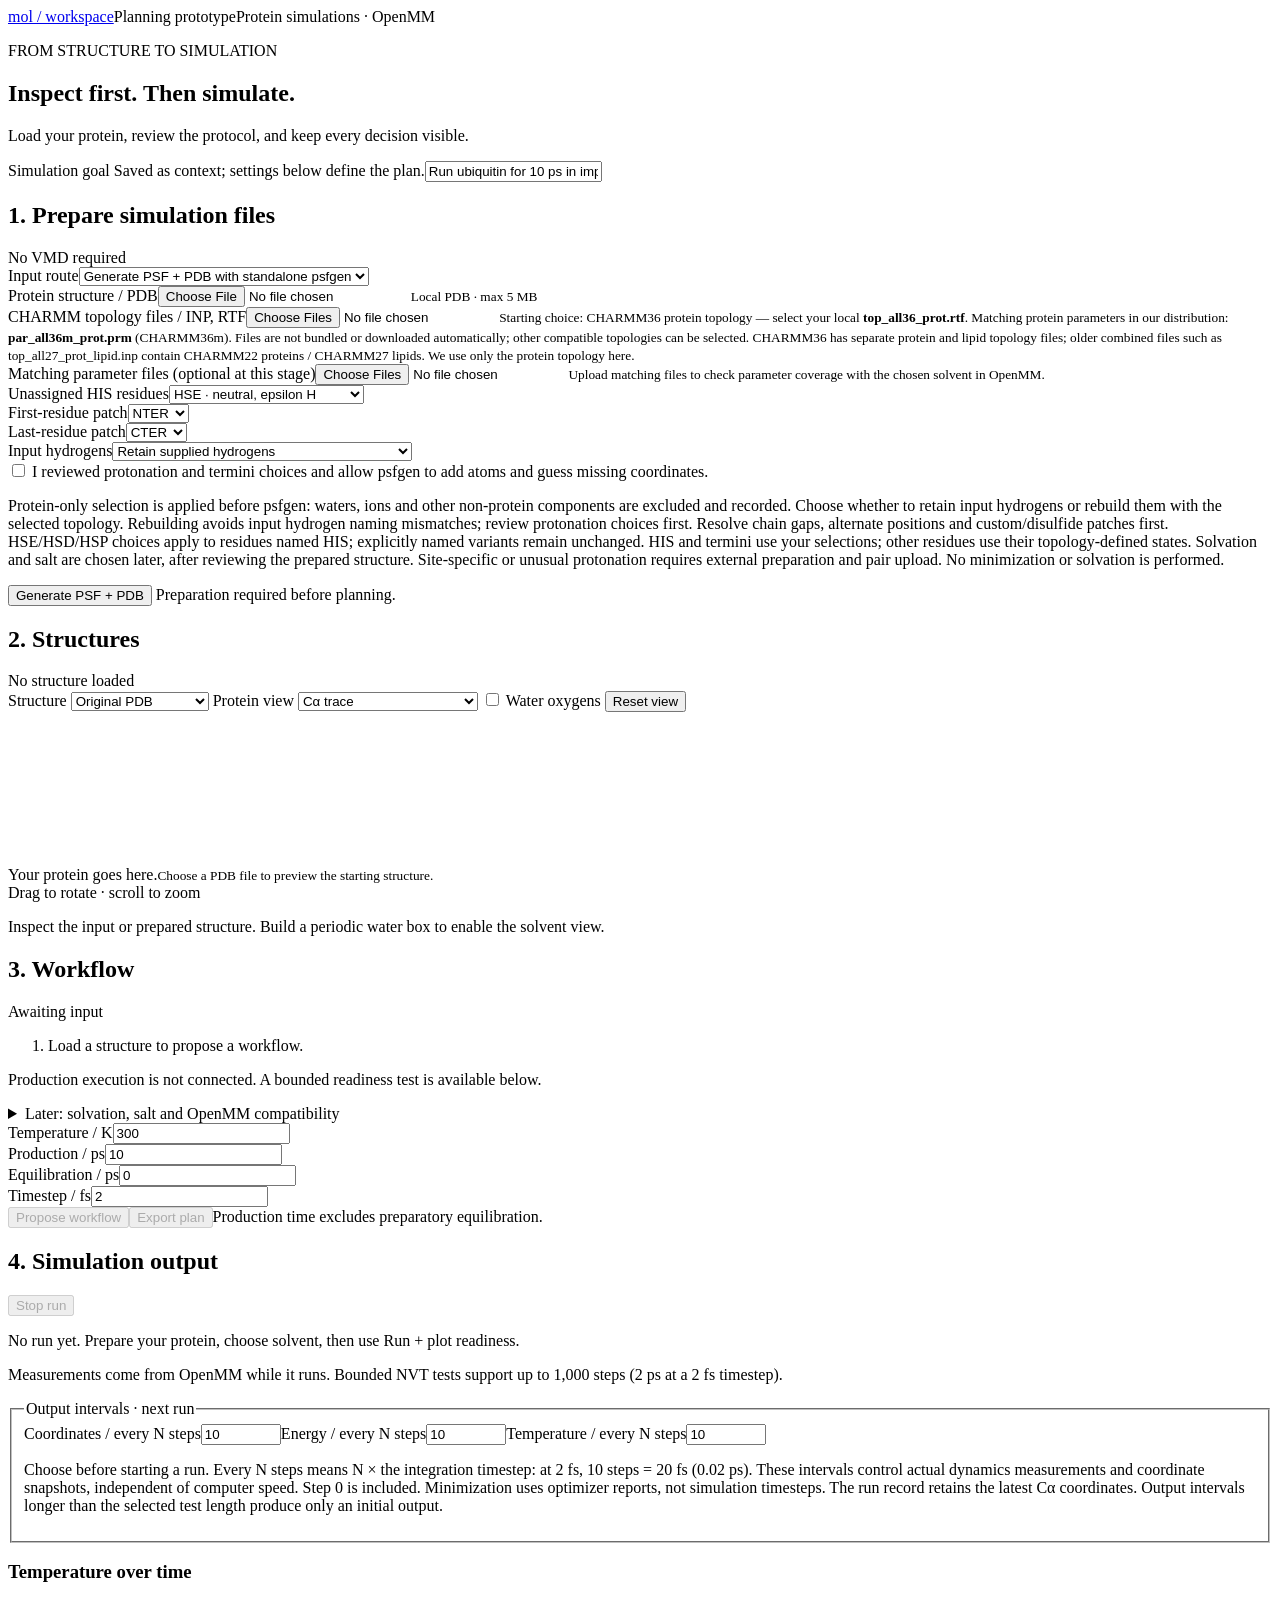
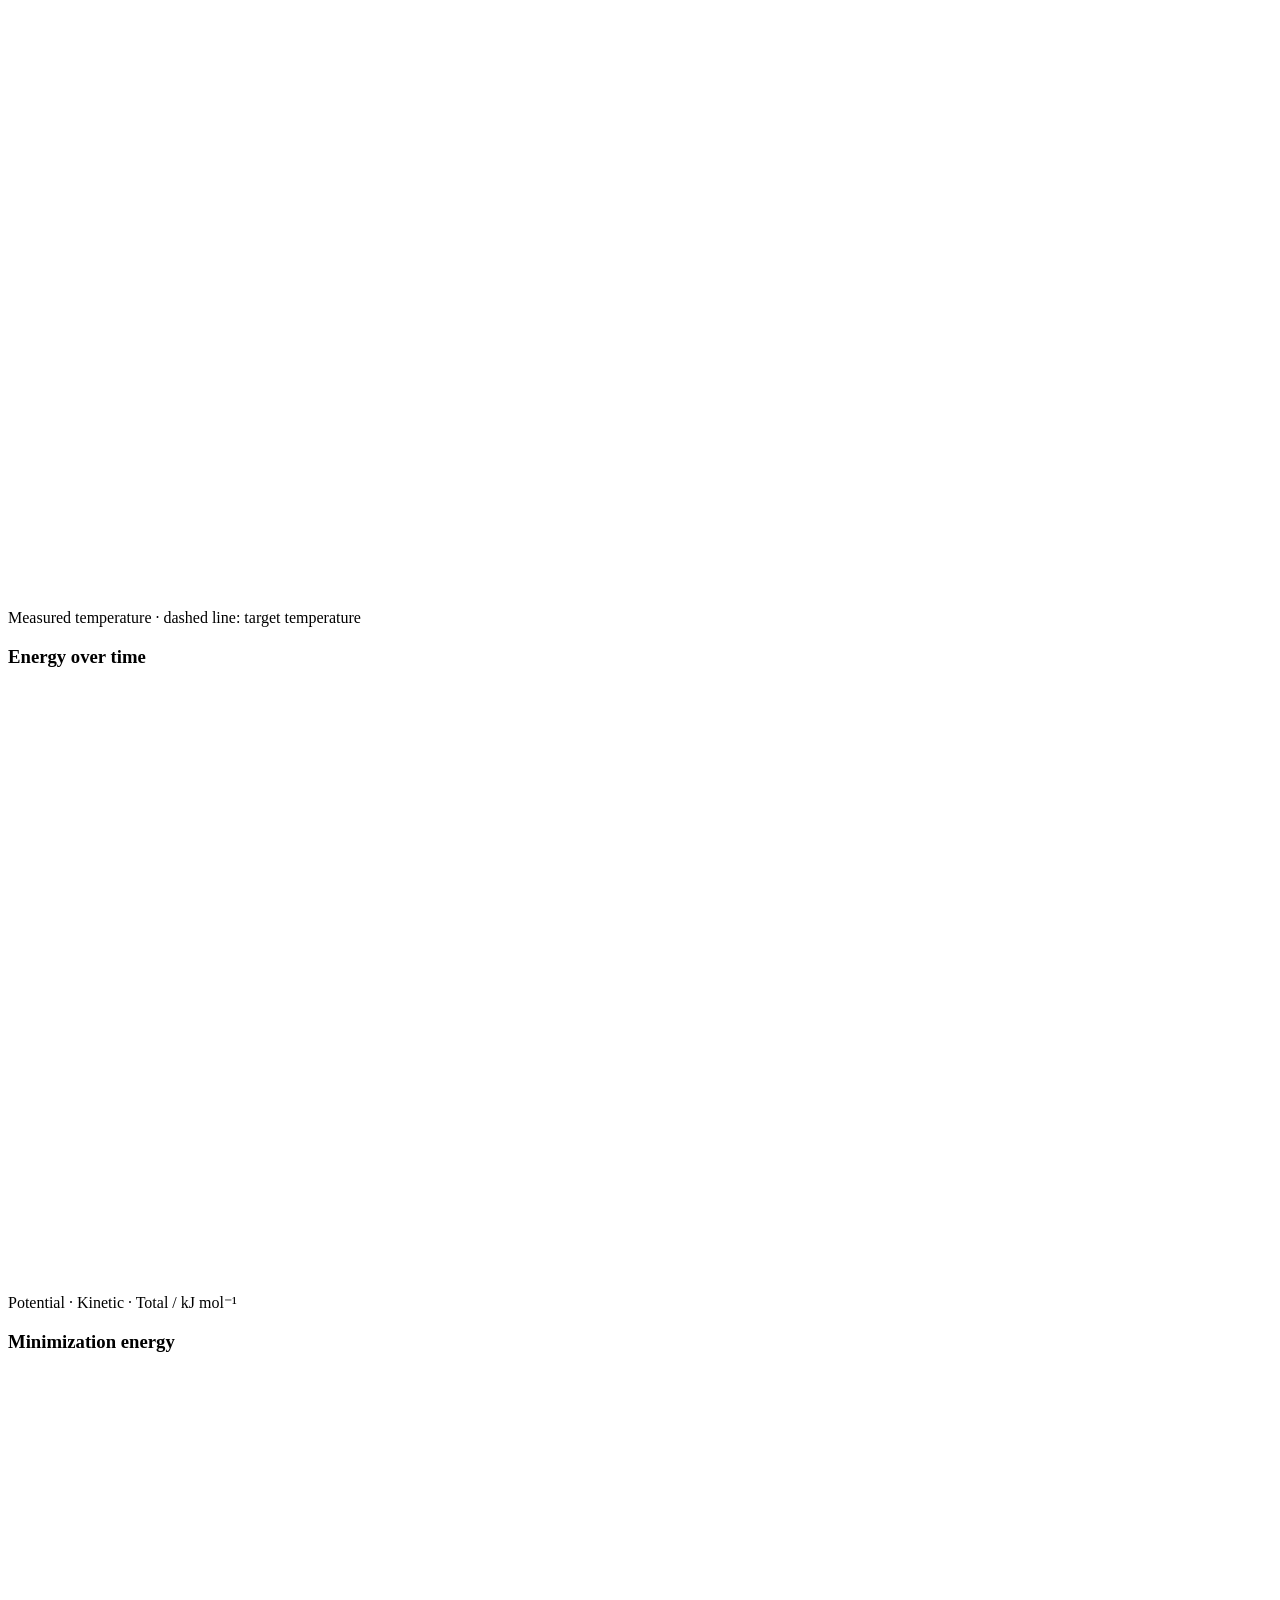
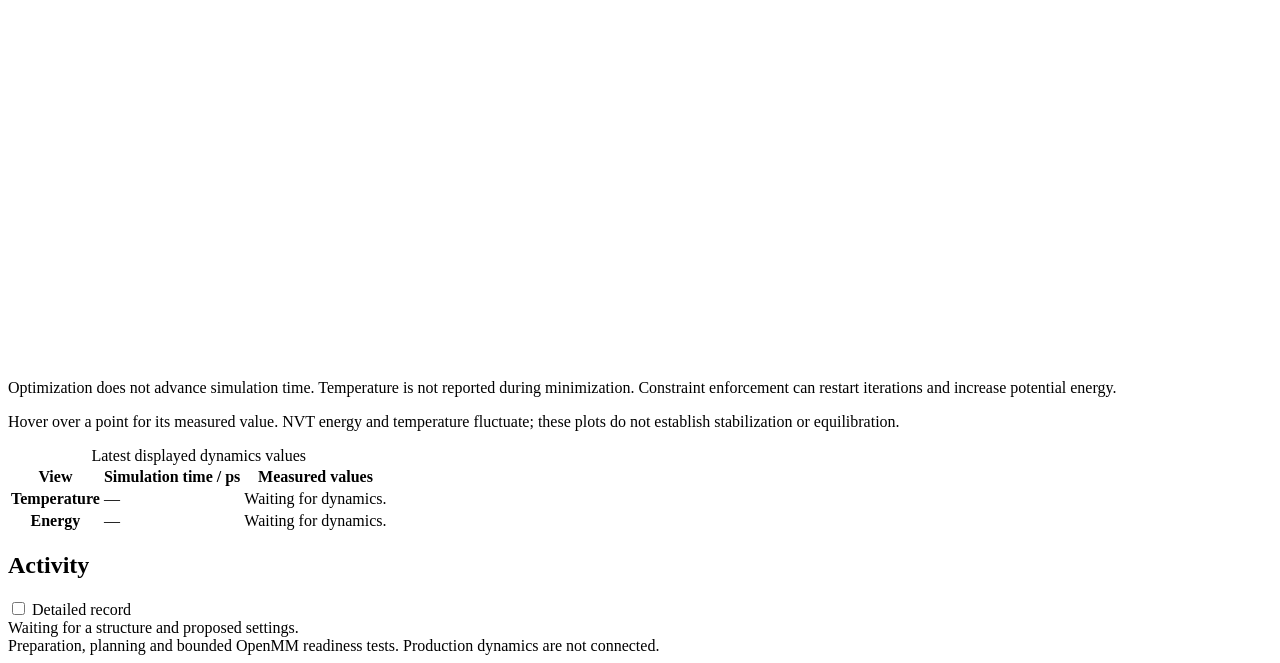
==== commit 6313dcd3: "Unify structure previews across preparation stages" ====
--- a/web/index.html
+++ b/web/index.html
@@ -18,12 +18,25 @@
 </section>
 <div class="workspace"><section class="viewer">
   <div class="section-head"><h2>2. Structures</h2><span id="structure-info" class="muted">No structure loaded</span></div>
-  <label for="structure-view">Preview view</label>
-  <select id="structure-view">
-    <option value="trace">Cα trace</option>
-    <option value="heavy">All atoms except hydrogen</option>
-    <option value="water" disabled>Periodic water box</option>
-  </select>
+  <div class="structure-toolbar">
+    <label for="structure-stage">Structure
+      <select id="structure-stage">
+        <option value="source">Original PDB</option>
+        <option value="protein">Protein selection</option>
+        <option value="prepared">Prepared PSF/PDB</option>
+        <option value="solvated">Periodic water box</option>
+      </select>
+    </label>
+    <label for="structure-view">Protein view
+      <select id="structure-view">
+        <option value="trace">Cα trace</option>
+        <option value="atoms">Protein atoms</option>
+        <option value="heavy">All atoms except hydrogen</option>
+      </select>
+    </label>
+    <label><input id="structure-water" type="checkbox"> Water oxygens</label>
+    <button id="reset-structure-view" type="button">Reset view</button>
+  </div>
   <div class="scene"><canvas id="structure" aria-label="Starting structure preview"></canvas>
     <div id="empty">Your protein goes here.<small>Choose a PDB file to preview the starting structure.</small></div>
     <span class="scene-label">Drag to rotate · scroll to zoom</span>
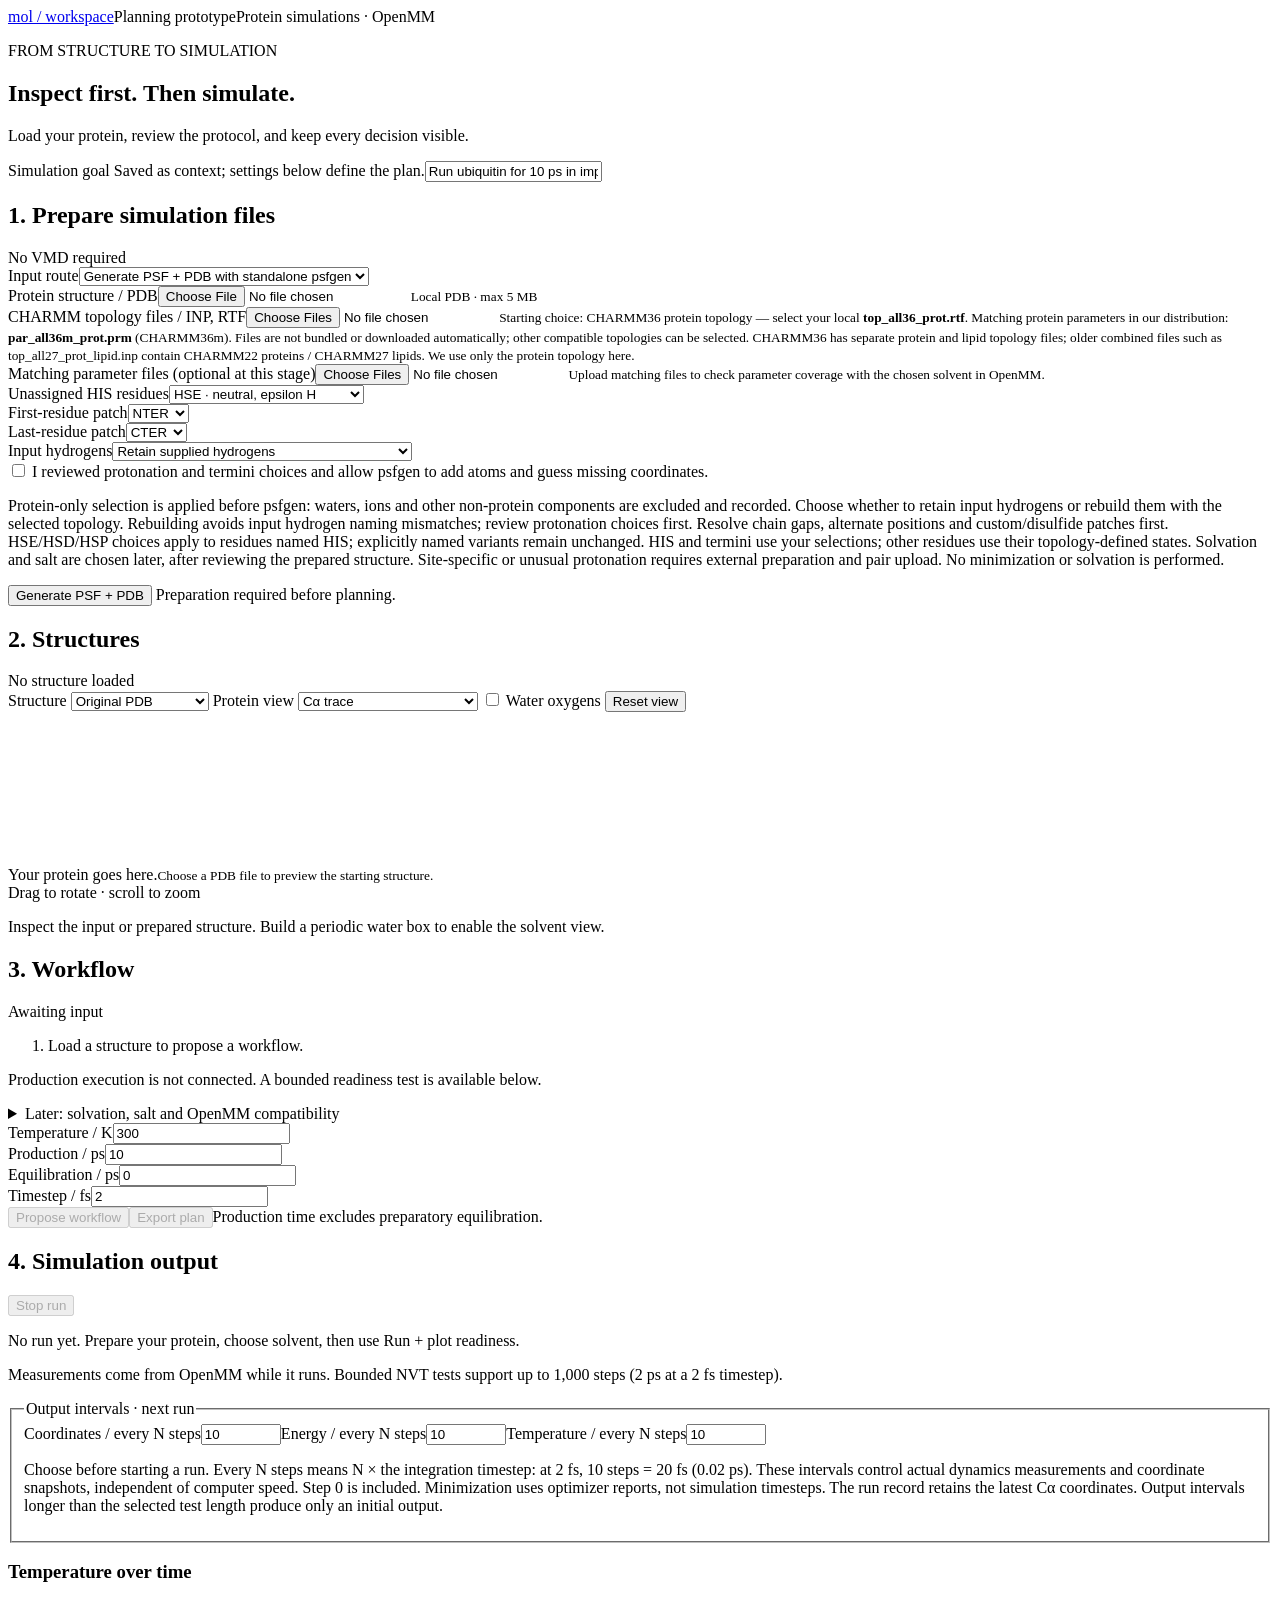
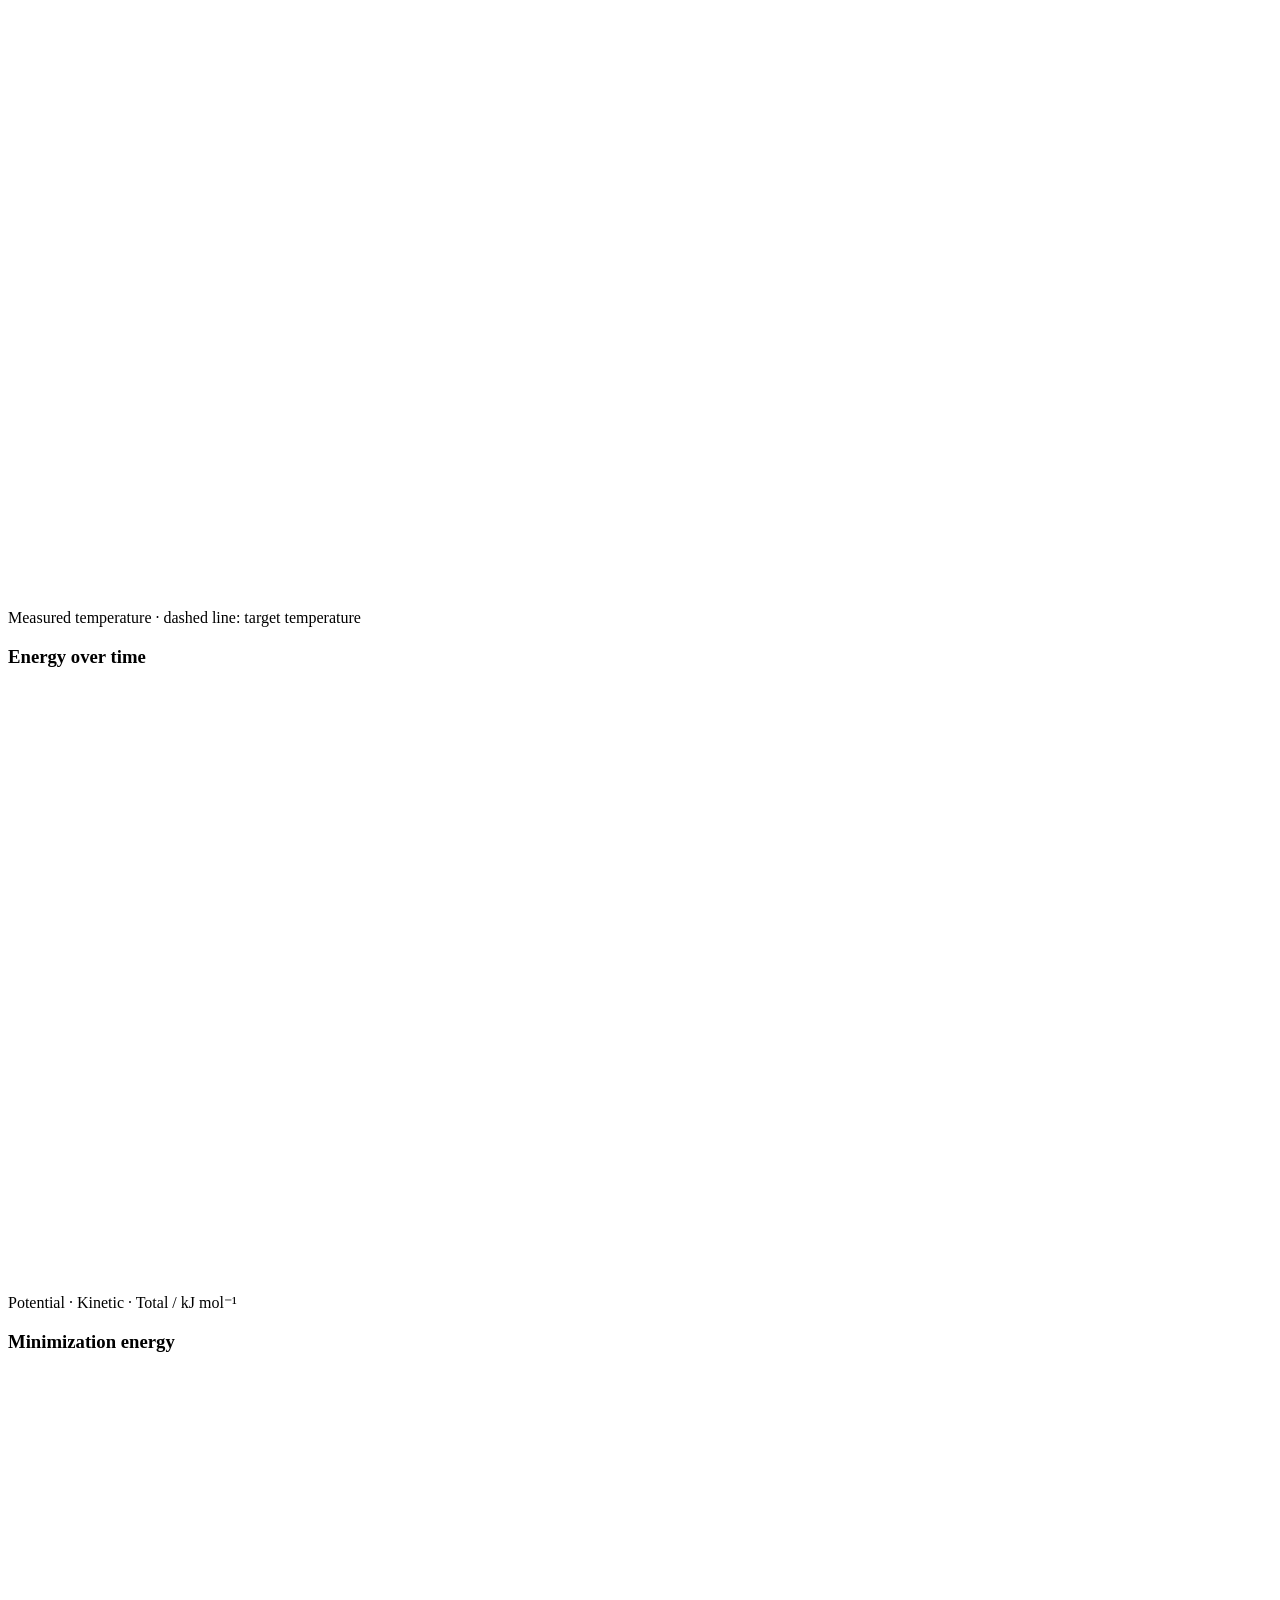
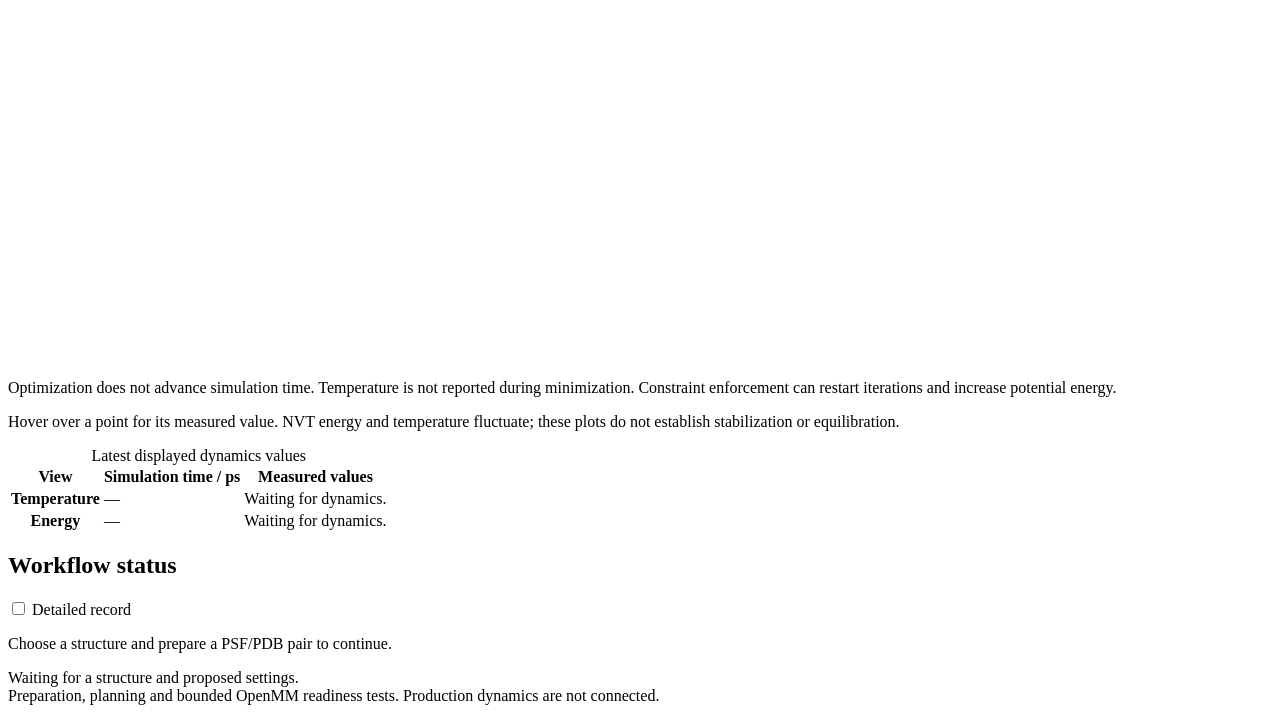
==== commit d4c66153: "Add guided simulation workflow and actionable errors" ====
--- a/web/index.html
+++ b/web/index.html
@@ -1,7 +1,39 @@
 <!doctype html>
 <html lang="en"><head><meta charset="utf-8"><meta name="viewport" content="width=device-width,initial-scale=1"><title>Molecular workspace</title><link rel="stylesheet" href="/style.css"><script src="/app.js" defer></script></head>
 <body><header><a href="/">mol / workspace</a><span class="badge">Planning prototype</span><span class="muted">Protein simulations · OpenMM</span></header>
-<main><section class="intro"><p class="eyebrow">FROM STRUCTURE TO SIMULATION</p><h1>Inspect first. Then simulate.</h1><p>Load your protein, review the protocol, and keep every decision visible.</p></section>
+<main><section class="intro"><p class="eyebrow">FROM STRUCTURE TO SIMULATION</p><h1>Inspect first. Then simulate.</h1><p>Load your protein, review the protocol, and keep every decision visible.</p><a href="/?guide=1" id="open-guide" hidden>Open the guided example</a></section>
+<section id="guided-example" hidden aria-label="Guided simulation">
+  <nav class="guide-steps" aria-label="Simulation steps">
+    <button type="button" data-guide-step="1" aria-current="step">1. Choose structure</button>
+    <button type="button" data-guide-step="2" disabled>2. Preview setup</button>
+    <button type="button" data-guide-step="3" disabled>3. Run a short test</button>
+    <button type="button" data-guide-step="4" disabled>4. See results</button>
+  </nav>
+  <div class="guide-card" data-guide-panel="1">
+    <h2>Choose a protein to simulate</h2>
+    <p>Try ubiquitin, a small protein with a prepared structure and preset simulation settings.</p>
+    <p>The example requires a prepared ubiquitin PDB/PSF pair and CHARMM36m parameters configured when starting the server. See the guided example setup in the README.</p>
+    <div class="guide-actions"><button type="button" class="primary" id="load-example">Try an example</button><a href="/?workspace=1">Use your own structure</a></div>
+  </div>
+  <div class="guide-card" data-guide-panel="2" hidden>
+    <h2>Preview the starting structure</h2>
+    <p>Ubiquitin is ready for a short test with water represented by an implicit solvent model.</p>
+    <details><summary>Advanced settings</summary><p id="example-settings"></p></details>
+    <button type="button" class="primary" id="example-continue">Continue to the test</button>
+  </div>
+  <div class="guide-card" data-guide-panel="3" hidden>
+    <h2>Run a short test</h2>
+    <p>OpenMM relaxes the starting structure, then tracks energy and temperature as the protein moves.</p>
+    <button type="button" class="primary" id="example-run">Run the test</button>
+  </div>
+  <div class="guide-card" data-guide-panel="4" hidden>
+    <h2>Follow your simulation</h2>
+    <p>Energy shows how the system changes. The temperature plot compares the measured temperature with the target.</p>
+    <p>A short test checks that the setup runs and produces measurements. It does not establish equilibration.</p>
+    <a id="example-workspace" href="/?workspace=1">Open this run in the full workspace</a>
+  </div>
+  <p id="guide-status" role="status"></p>
+</section>
 <form id="plan-form"><div class="request"><label for="request">Simulation goal <span class="muted">Saved as context; settings below define the plan.</span></label><input id="request" value="Run ubiquitin for 10 ps in implicit solvent at 300 K."></div>
 <section class="preparation">
 <div class="section-head"><h2>1. Prepare simulation files</h2><span class="badge">No VMD required</span></div>
@@ -13,6 +45,7 @@
 <div id="generation-options" class="prep-options"><div><label for="histidine">Unassigned HIS residues</label><select id="histidine"><option value="HSE">HSE · neutral, epsilon H</option><option value="HSD">HSD · neutral, delta H</option><option value="HSP">HSP · doubly protonated (+1)</option></select></div><div><label for="first-patch">First-residue patch</label><select id="first-patch"><option>NTER</option><option>NONE</option></select></div><div><label for="last-patch">Last-residue patch</label><select id="last-patch"><option>CTER</option><option>NONE</option></select></div><div><label for="hydrogens">Input hydrogens</label><select id="hydrogens"><option value="retain">Retain supplied hydrogens</option><option value="rebuild">Rebuild with selected topology (recommended)</option></select></div><label class="confirm"><input id="confirm-guess" type="checkbox"> I reviewed protonation and termini choices and allow psfgen to add atoms and guess missing coordinates.</label></div>
 <p class="muted" id="prep-help">Protein-only selection is applied before psfgen: waters, ions and other non-protein components are excluded and recorded. Choose whether to retain input hydrogens or rebuild them with the selected topology. Rebuilding avoids input hydrogen naming mismatches; review protonation choices first. Resolve chain gaps, alternate positions and custom/disulfide patches first. HSE/HSD/HSP choices apply to residues named HIS; explicitly named variants remain unchanged. HIS and termini use your selections; other residues use their topology-defined states. Solvation and salt are chosen later, after reviewing the prepared structure. Site-specific or unusual protonation requires external preparation and pair upload. No minimization or solvation is performed.</p>
 <button id="prepare" type="button" class="primary">Generate PSF + PDB</button><span id="prep-status" role="status"> Preparation required before planning.</span>
+<div id="prep-error" role="alert" hidden><p id="prep-error-message"></p><details id="prep-error-details" hidden><summary>Show engine details</summary><pre id="prep-error-log"></pre></details></div>
 <p id="prep-location" class="muted" hidden></p>
 <div id="prep-downloads" hidden><button id="download-pdb" type="button">Download PDB</button><button id="download-psf" type="button">Download PSF</button><button id="download-manifest" type="button">Download manifest</button><button id="download-bundle" type="button">Download all files (ZIP)</button></div>
 </section>
@@ -47,5 +80,5 @@
 <section class="environment"><details><summary>Later: solvation, salt and OpenMM compatibility</summary><p class="muted">First prepare the protein and review its structure. Open these settings when you are ready to choose the simulation environment.</p><div class="prep-grid"><div><label for="solvent-model">Solvent model</label><select id="solvent-model"><option value="deferred" selected>Decide later</option><option value="obc2">Implicit OBC2</option><option value="gbn2">Implicit GBn2</option><option value="vacuum">Vacuum (diagnostic)</option><option value="charmm_tip3p">Explicit CHARMM-modified TIP3P · periodic water box</option></select></div><div id="salt-field" hidden><label for="salt-molar">Salt concentration / M</label><input id="salt-molar" type="number" disabled min="0" max="2" step="0.01" value="0.2"><small id="salt-help">Default 0.2 M ionic screening for implicit OBC2/GBn2; no discrete ions are added. These are OpenMM GB models, not NAMD GBIS.</small></div><div id="water-field" hidden><label for="water-files">CHARMM water definitions / STR</label><input id="water-files" type="file" accept=".str" multiple disabled><small>Select your local toppar_water_ions.str. Only TIP3 water is added; Na+, Cl- and neutralization are disabled.</small></div><div id="padding-field" hidden><label for="padding-nm">Cubic water-box padding / nm</label><input id="padding-nm" type="number" disabled min="0.5" max="5" step="0.1" value="1"></div></div><p class="muted">Protonation comes from step 1 or your uploaded PSF. Solvent selection does not change the prepared protonation states. Explicit water builds a cubic periodic box with PME (1.2 nm cutoff, switching from 1.0 nm). No Na+, Cl- or counterions are added. The protein charge remains unchanged.</p><button id="check-compatibility" type="button" disabled>Check OpenMM compatibility</button><label for="readiness-steps">NVT test length / simulation steps</label><input id="readiness-steps" type="number" min="1" max="1000" step="1" value="100"><small id="readiness-spacing"></small><button id="test-readiness" type="button" disabled>Run + plot readiness (100 steps)</button><p class="muted">Readiness testing allows 20 minimizer iterations per optimizer pass (constraints may require more passes), then runs the selected 1–1,000 NVT steps at your temperature and timestep. Checkpoints are saved every 100 steps. This is a short execution test, not equilibration or production.</p><div id="environment-downloads" hidden></div><p id="compatibility-status" role="status">Solvation and salt are deferred until after structure review.</p></details></section><section class="settings"><div><label for="temperature">Temperature / K</label><input id="temperature" type="number" min="1" max="500" step="any" value="300" required></div><div><label for="duration">Production / ps</label><input id="duration" type="number" min="0.001" max="1000" step="any" value="10" required></div><div><label for="equilibration">Equilibration / ps</label><input id="equilibration" type="number" min="0" max="1000" step="any" value="0" required></div><div><label for="timestep">Timestep / fs</label><input id="timestep" type="number" min="0.1" max="2" step="any" value="2" required></div></section>
 <div class="actions"><button class="primary" type="submit" id="propose" disabled>Propose workflow</button><button type="button" id="export" disabled>Export plan</button><span class="muted">Production time excludes preparatory equilibration.</span></div><p id="error" role="alert"></p></form>
 <section id="live-monitor" aria-labelledby="monitor-title"><div class="section-head"><h2 id="monitor-title">4. Simulation output</h2><button type="button" id="stop-run" disabled>Stop run</button></div><div id="resume-controls" class="settings" hidden><label for="resume-steps">Additional simulation steps</label><input id="resume-steps" type="number" min="1" max="1000" step="1" value="100" required><button id="resume-run" type="button">Resume from checkpoint</button></div><p id="run-status" role="status">No run yet. Prepare your protein, choose solvent, then use Run + plot readiness.</p><p class="muted" id="run-description">Measurements come from OpenMM while it runs. Bounded NVT tests support up to 1,000 steps (2 ps at a 2 fs timestep).</p><fieldset id="display-frequency"><legend>Output intervals · next run</legend><div class="grid"><label>Coordinates / every N steps<input id="coordinates-interval" type="number" min="1" max="100000" step="1" value="10"><small id="coordinates-spacing"></small></label><label>Energy / every N steps<input id="energy-interval" type="number" min="1" max="100000" step="1" value="10"><small id="energy-spacing"></small></label><label>Temperature / every N steps<input id="temperature-interval" type="number" min="1" max="100000" step="1" value="10"><small id="temperature-spacing"></small></label></div><p class="muted">Choose before starting a run. Every N steps means N × the integration timestep: at 2 fs, 10 steps = 20 fs (0.02 ps). These intervals control actual dynamics measurements and coordinate snapshots, independent of computer speed. Step 0 is included. Minimization uses optimizer reports, not simulation timesteps. The run record retains the latest Cα coordinates. Output intervals longer than the selected test length produce only an initial output.</p></fieldset><div class="plots"><div class="plot-card"><h3>Temperature over time</h3><svg id="temperature-plot" viewBox="0 0 560 260" role="img" aria-label="Measured temperature in kelvin versus simulation time in picoseconds"></svg><p class="plot-legend"><span class="temperature-key">Measured temperature</span> · dashed line: target temperature</p></div><div class="plot-card"><h3>Energy over time</h3><svg id="energy-plot" viewBox="0 0 560 260" role="img" aria-label="Potential, kinetic, and total energy versus simulation time"></svg><p class="plot-legend"><span class="potential-key">Potential</span> · <span class="kinetic-key">Kinetic</span> · <span class="total-key">Total</span> / kJ mol⁻¹</p></div><div class="plot-card minimization-card"><h3>Minimization energy</h3><svg id="minimization-plot" viewBox="0 0 560 260" role="img" aria-label="System potential energy versus optimizer report number"></svg><p class="muted">Optimization does not advance simulation time. Temperature is not reported during minimization. Constraint enforcement can restart iterations and increase potential energy.</p></div></div><p class="muted">Hover over a point for its measured value. NVT energy and temperature fluctuate; these plots do not establish stabilization or equilibration.</p><table id="latest-measurements"><caption>Latest displayed dynamics values</caption><thead><tr><th>View</th><th>Simulation time / ps</th><th>Measured values</th></tr></thead><tbody><tr id="latest-temperature"><th>Temperature</th><td>—</td><td>Waiting for dynamics.</td></tr><tr id="latest-energy"><th>Energy</th><td>—</td><td>Waiting for dynamics.</td></tr></tbody></table><div id="run-downloads"></div></section><section id="review" hidden><h2>Review before execution</h2><p class="muted">PSF input: matching CHARMM parameters and a compatible solvent model must be selected before execution. Scientific choices remain subject to validation.</p><ul id="decisions"></ul></section>
-<section class="activity"><div class="section-head"><h2>Activity</h2><label><input id="detailed" type="checkbox"> Detailed record</label></div><div id="events" aria-live="polite">Waiting for a structure and proposed settings.</div><pre id="record" hidden></pre></section>
+<section class="activity"><div class="section-head"><h2>Workflow status</h2><label><input id="detailed" type="checkbox"> Detailed record</label></div><p id="workflow-blocker" role="status">Choose a structure and prepare a PSF/PDB pair to continue.</p><div id="events" aria-live="polite">Waiting for a structure and proposed settings.</div><pre id="record" hidden></pre></section>
 <footer>Preparation, planning and bounded OpenMM readiness tests. Production dynamics are not connected.</footer></main></body></html>
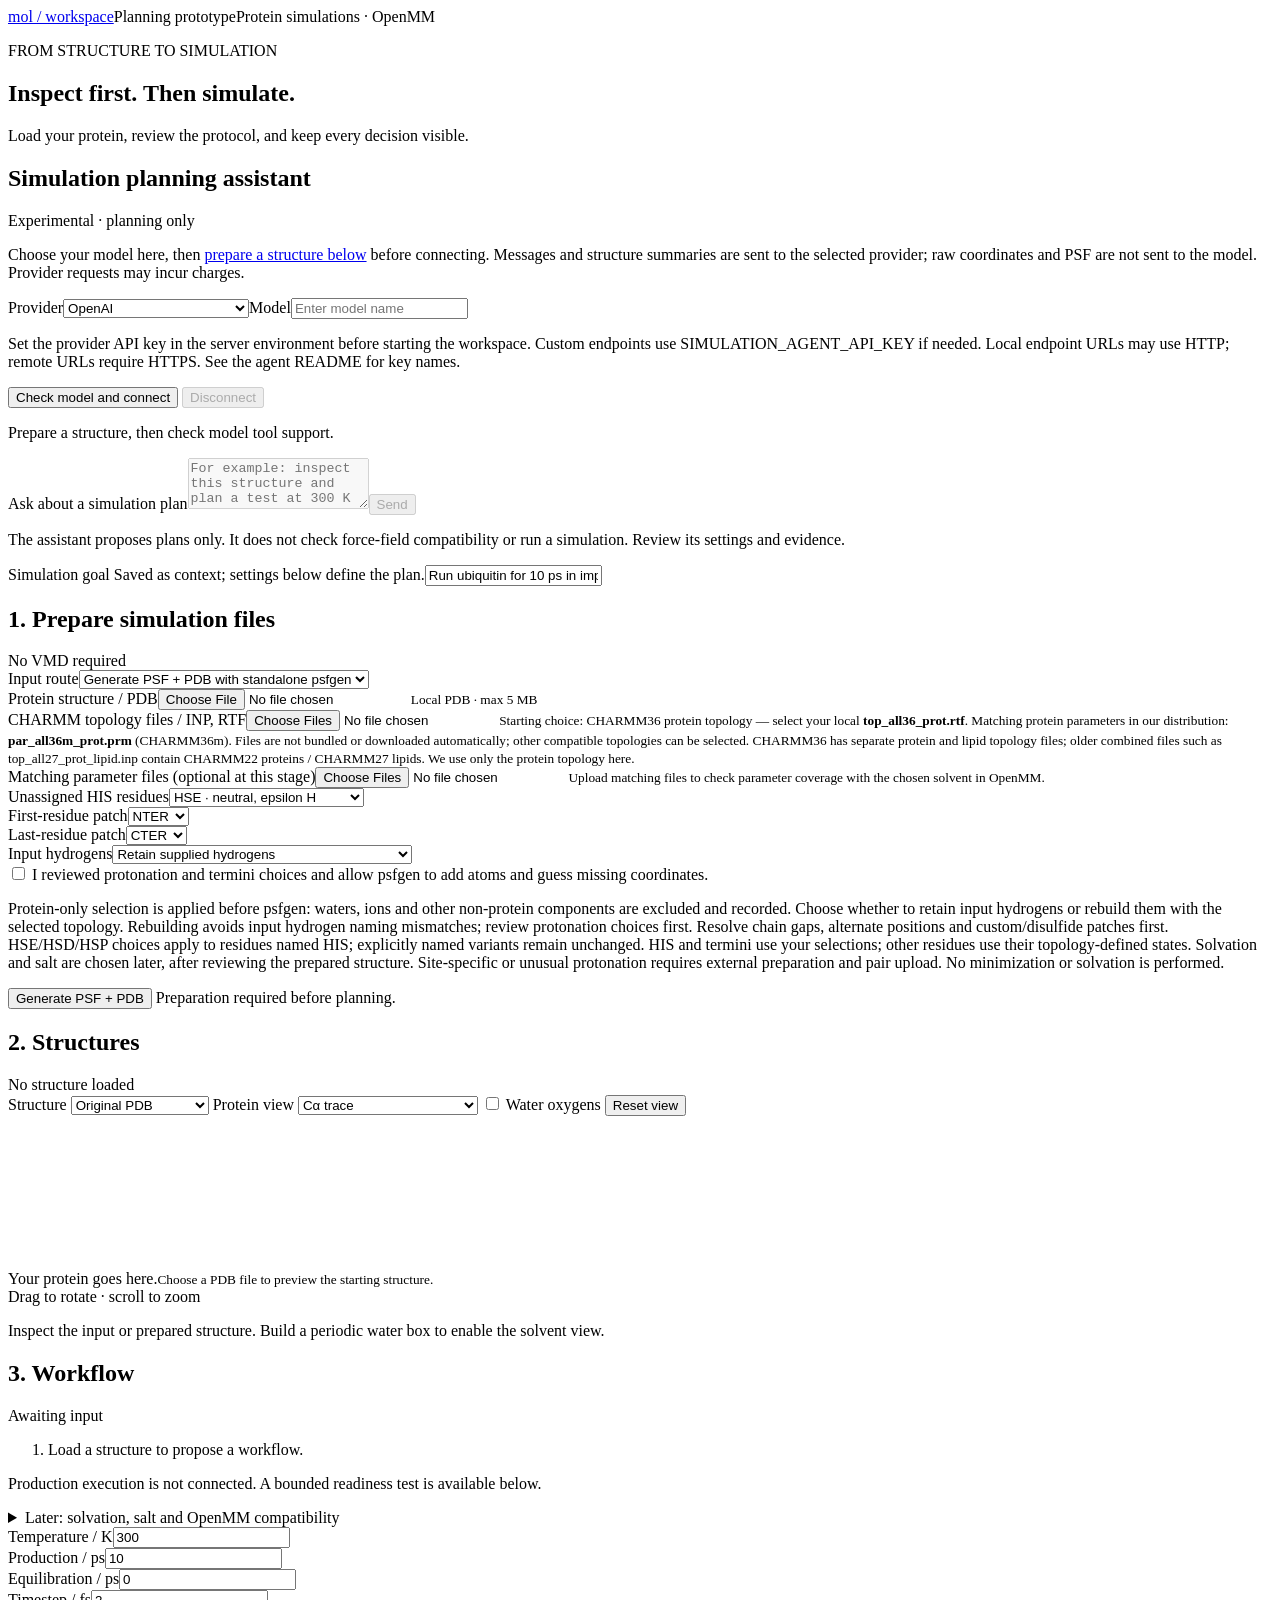
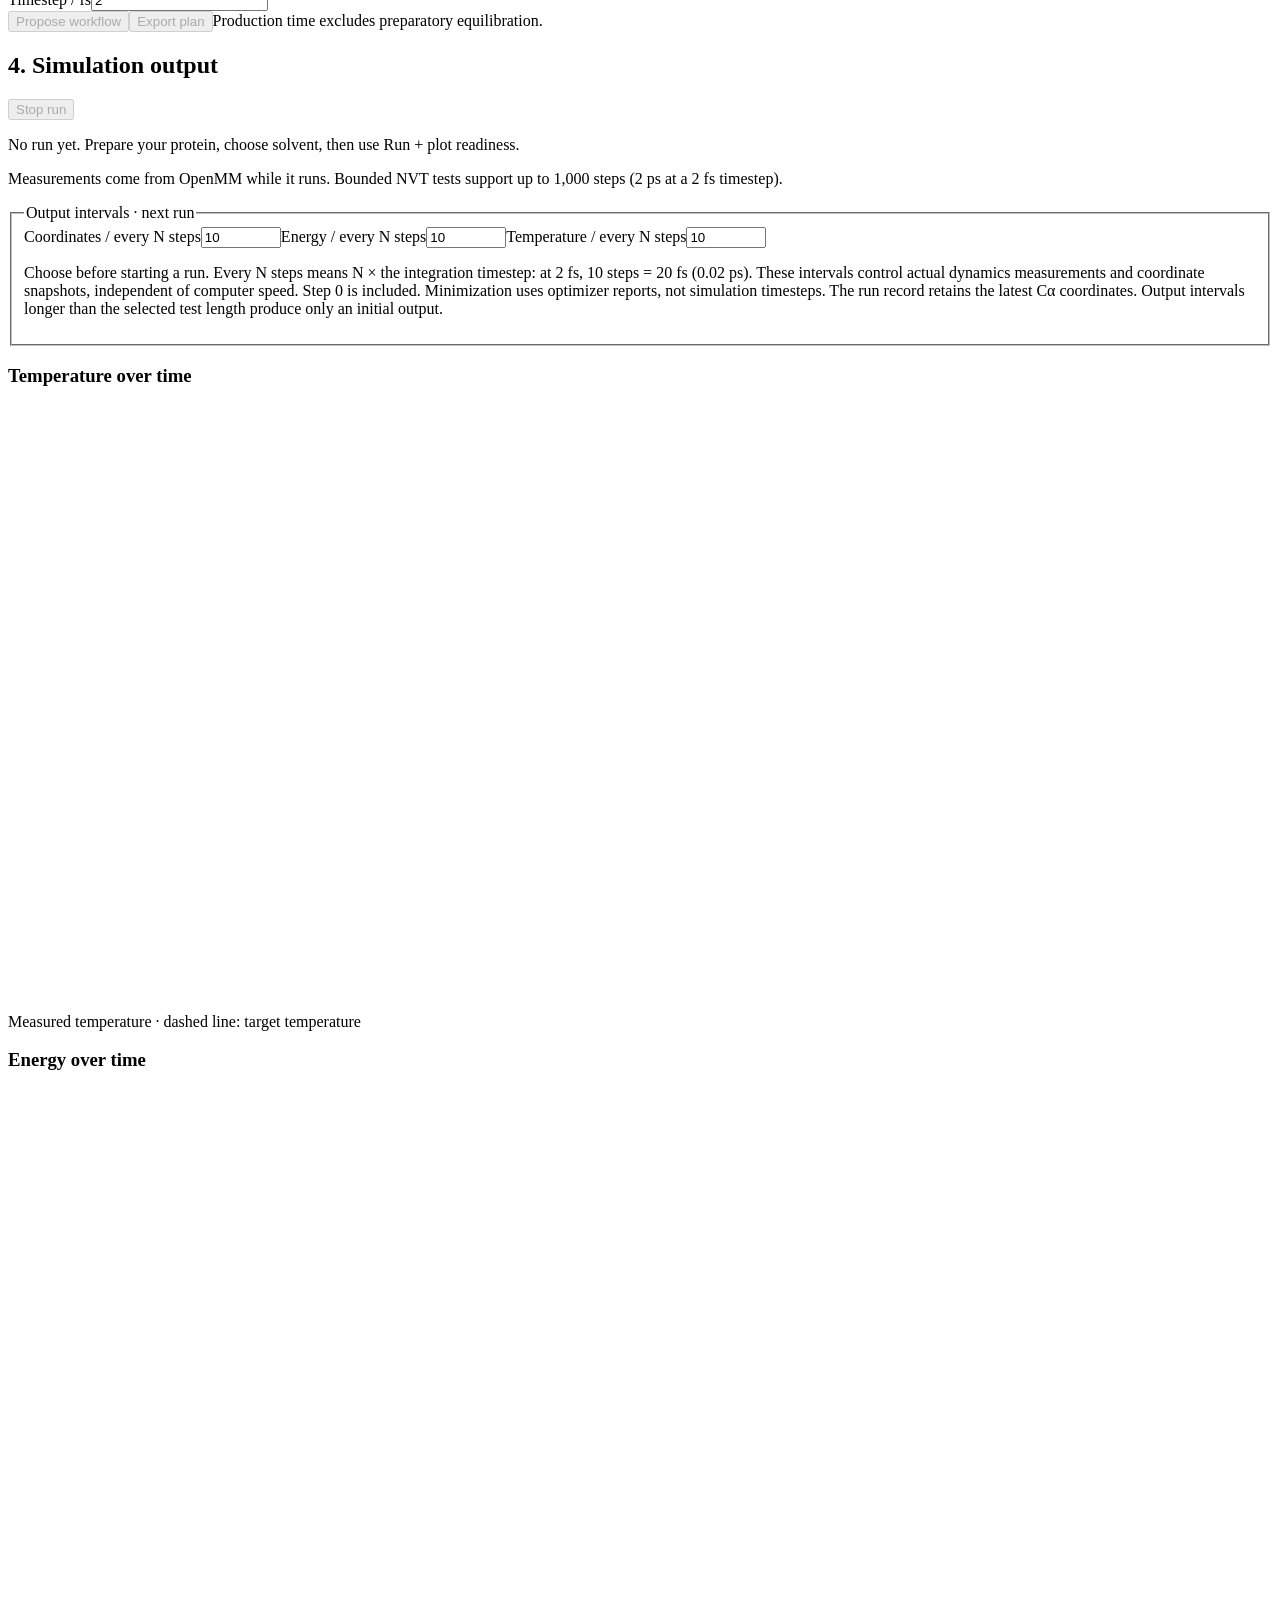
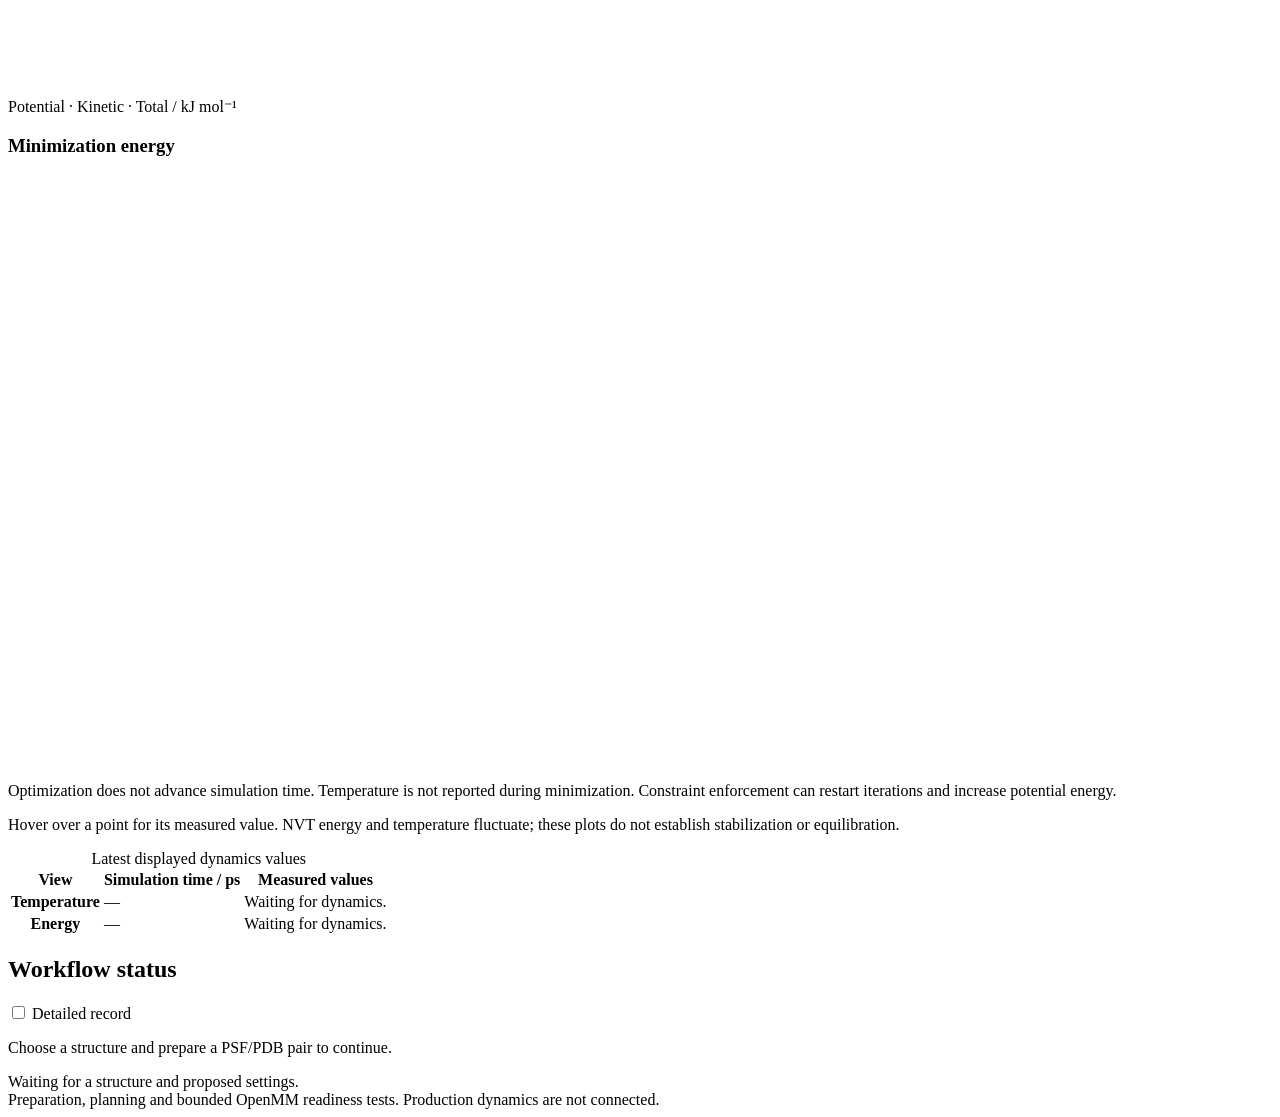
==== commit 96ab66b6: "Add simulation planning assistant panel" ====
--- a/web/index.html
+++ b/web/index.html
@@ -34,6 +34,12 @@
   </div>
   <p id="guide-status" role="status"></p>
 </section>
+<section class="agent-panel" aria-labelledby="agent-title"><div class="section-head"><h2 id="agent-title">Simulation planning assistant</h2><span class="badge">Experimental · planning only</span></div>
+<p class="muted">Choose your model here, then <a href="#plan-form">prepare a structure below</a> before connecting. Messages and structure summaries are sent to the selected provider; raw coordinates and PSF are not sent to the model. Provider requests may incur charges.</p>
+<div class="agent-config"><label>Provider<select id="agent-provider"><option value="openai">OpenAI</option><option value="openrouter">OpenRouter</option><option value="anthropic">Anthropic</option><option value="custom">Custom OpenAI-compatible</option></select></label><label>Model<input id="agent-model" type="text" placeholder="Enter model name" autocomplete="off"></label><label id="agent-url-field" hidden>API base URL<input id="agent-url" type="url" placeholder="http://localhost:11434/v1" autocomplete="off"></label></div>
+<p class="muted">Set the provider API key in the server environment before starting the workspace. Custom endpoints use SIMULATION_AGENT_API_KEY if needed. Local endpoint URLs may use HTTP; remote URLs require HTTPS. See the agent README for key names.</p>
+<button id="agent-connect" type="button">Check model and connect</button> <button id="agent-disconnect" type="button" disabled>Disconnect</button><p id="agent-status" role="status">Prepare a structure, then check model tool support.</p>
+<div id="agent-messages" aria-live="polite"></div><label for="agent-prompt">Ask about a simulation plan</label><textarea id="agent-prompt" rows="3" disabled placeholder="For example: inspect this structure and plan a test at 300 K"></textarea><button id="agent-send" type="button" disabled>Send</button><p class="muted">The assistant proposes plans only. It does not check force-field compatibility or run a simulation. Review its settings and evidence.</p></section>
 <form id="plan-form"><div class="request"><label for="request">Simulation goal <span class="muted">Saved as context; settings below define the plan.</span></label><input id="request" value="Run ubiquitin for 10 ps in implicit solvent at 300 K."></div>
 <section class="preparation">
 <div class="section-head"><h2>1. Prepare simulation files</h2><span class="badge">No VMD required</span></div>
